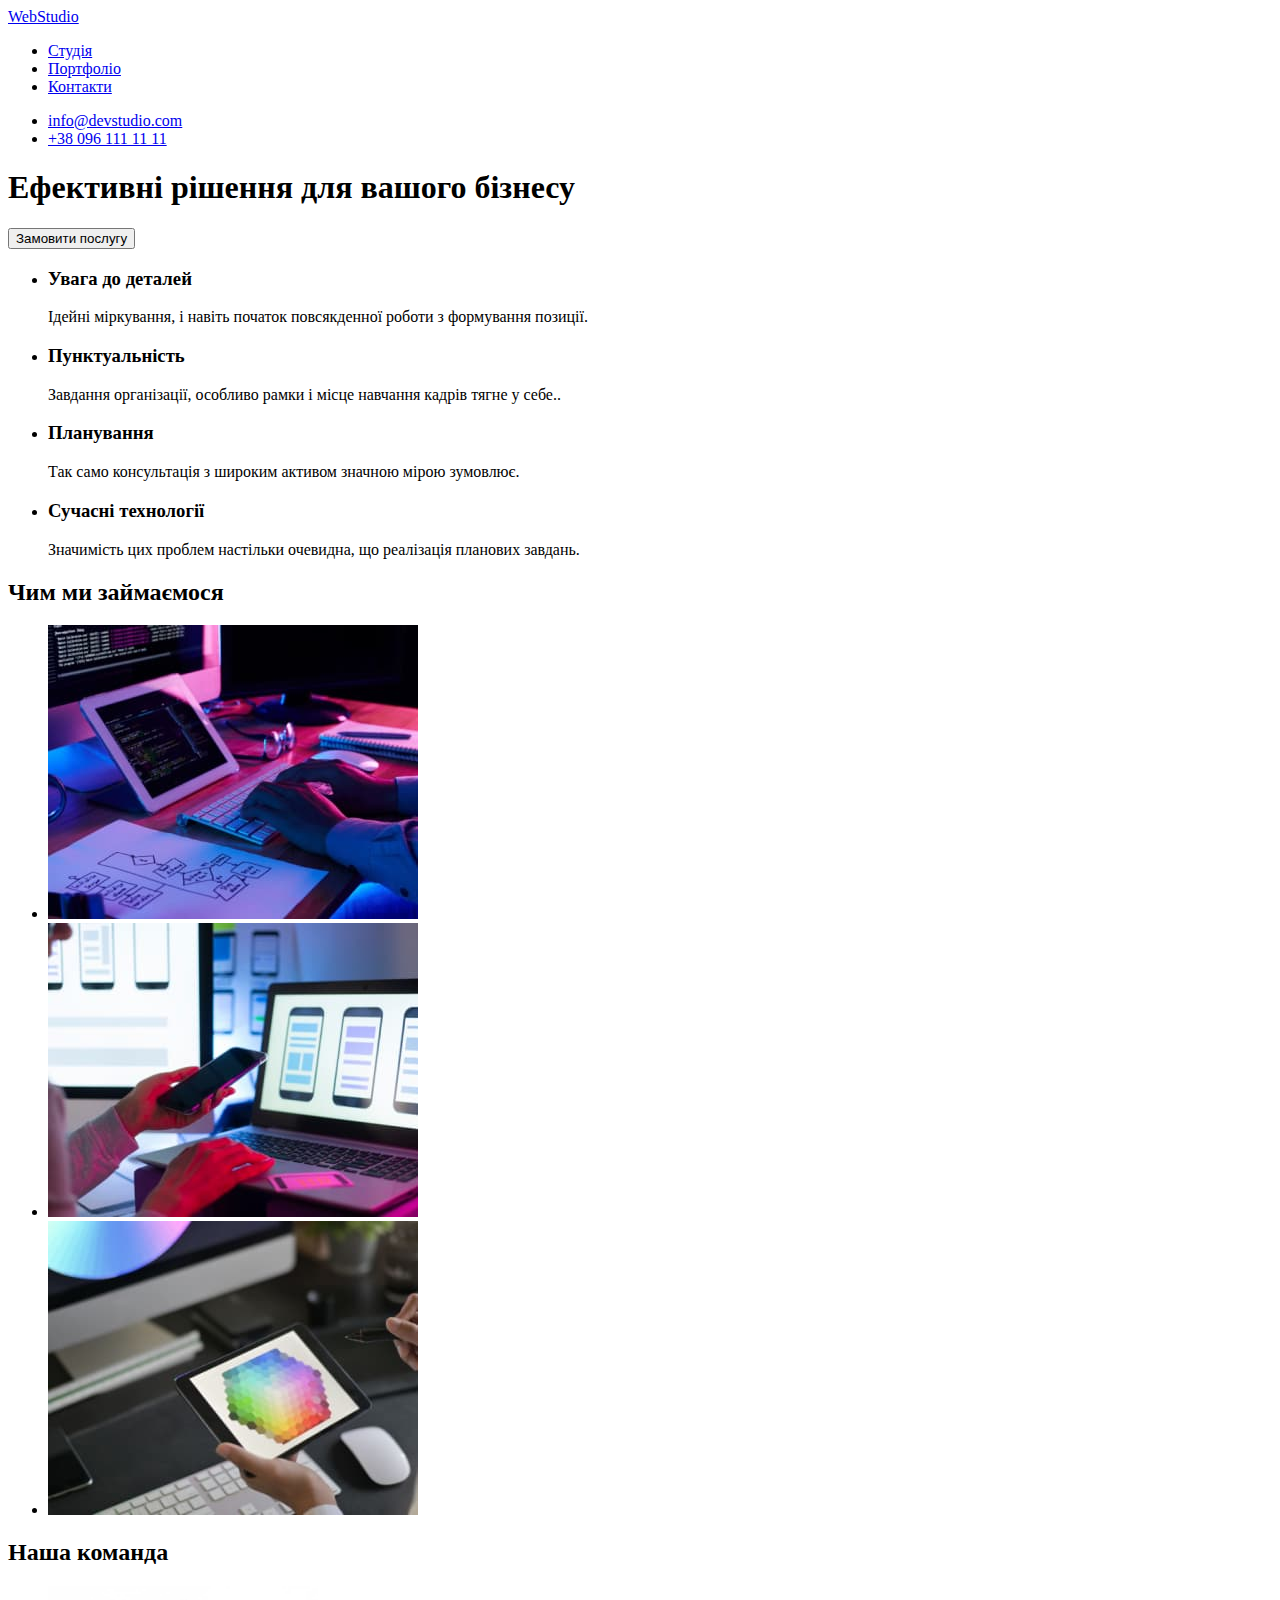
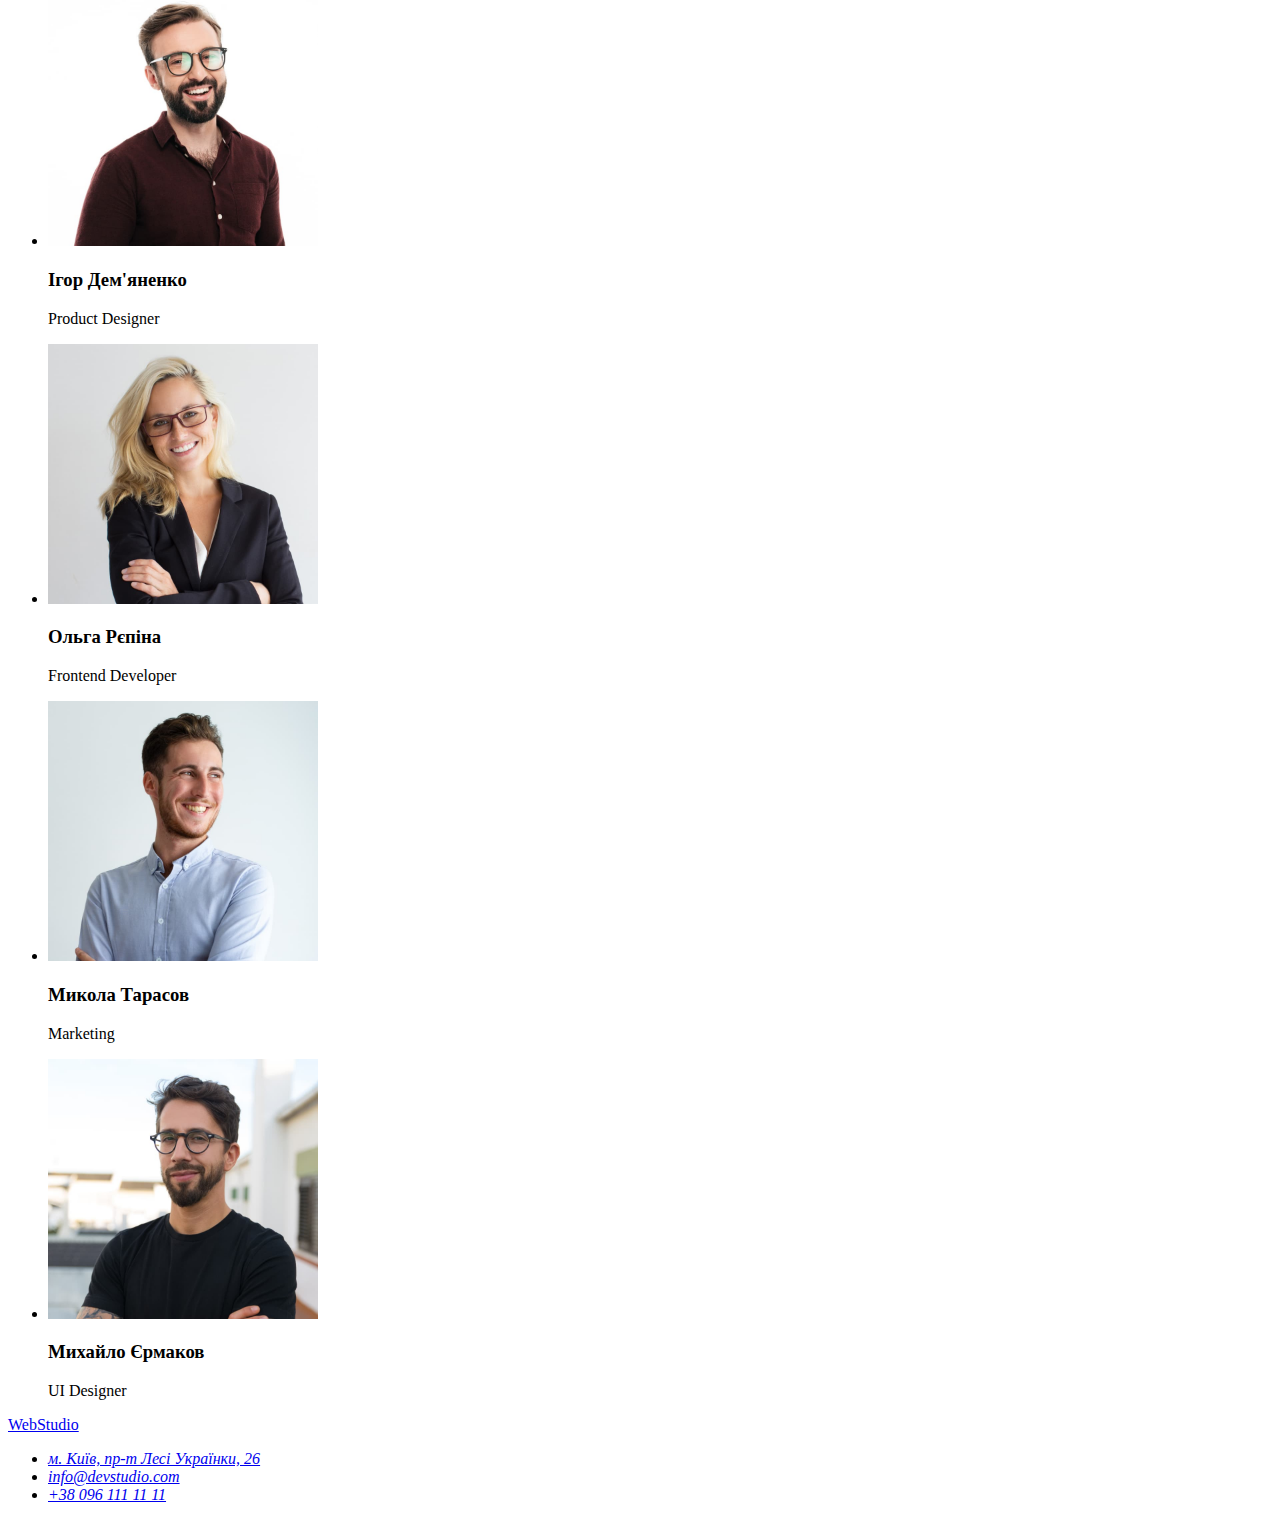
==== index.html @ c61d109c "Initial commit" ====
<!DOCTYPE html>
<html lang="uk">
  <head>
    <meta charset="UTF-8" />
    <meta http-equiv="X-UA-Compatible" content="IE=edge" />
    <meta name="viewport" content="width=device-width, initial-scale=1.0" />
    <title lang="en">WebStudio</title>
  </head>
  <body>
    <header>
      <nav>
        <a href="./index.html">WebStudio</a>
        <ul>
          <li><a href="./index.html">Студія</a></li>
          <li><a href="#">Портфоліо</a></li>
          <li><a href="#">Контакти</a></li>
        </ul>
      </nav>
      <ul>
        <li><a href="mailto:info@devstudio.com"> info@devstudio.com</a></li>
        <li><a href="tel:+380961111111">+38 096 111 11 11</a></li>
      </ul>
    </header>
    <main>
      <section>
        <h1>Ефективні рішення для вашого бізнесу</h1>
        <button type="button">Замовити послугу</button>
      </section>
      <section>
        <h2 hidden>Наші переваги</h2>
        <ul>
          <li>
            <h3>Увага до деталей</h3>
            <p>Ідейні міркування, і навіть початок повсякденної роботи з формування позиції.</p>
          </li>
          <li>
            <h3>Пунктуальність</h3>
            <p>Завдання організації, особливо рамки і місце навчання кадрів тягне у себе..</p>
          </li>
          <li>
            <h3>Планування</h3>
            <p>Так само консультація з широким активом значною мірою зумовлює.</p>
          </li>
          <li>
            <h3>Сучасні технології</h3>
            <p>Значимість цих проблем настільки очевидна, що реалізація планових завдань.</p>
          </li>
        </ul>
      </section>
      <section>
        <h2>Чим ми займаємося</h2>
        <ul>
          <li><img src="./images/img1.jpg" alt="чоловік друкує на клавіатурі" width="370" /></li>
          <li><img src="./images/img2.jpg" alt="ноутбук" width="370" /></li>
          <li><img src="./images/img3.jpg" alt="планшет" width="370" /></li>
        </ul>
      </section>
      <section>
        <h2>Наша команда</h2>
        <ul>
          <li>
            <img src="./images/man-1.jpg" alt="чоловік з бородою" width="270" />
            <h3>Ігор Дем'яненко</h3>
            <p>Product Designer</p>
          </li>
          <li>
            <img src="./images/woman.jpg" alt="жінка з світлим волоссям" width="270" />
            <h3>Ольга Рєпіна</h3>
            <p>Frontend Developer</p>
          </li>
          <li>
            <img src="./images/man-2.jpg" alt="посміхаючий чоловік" width="270" />
            <h3>Микола Тарасов</h3>
            <p>Marketing</p>
          </li>
          <li>
            <img src="./images/man-3.jpg" alt="чоловік в окулярах" width="270" />
            <h3>Михайло Єрмаков</h3>
            <p>UI Designer</p>
          </li>
        </ul>
      </section>
    </main>
    <footer>
      <a href="./index.html">WebStudio</a>
      <address>
        <ul>
          <li>
            <a
              href="https://www.google.com/maps/place/%D0%B1%D1%83%D0%BB%D1%8C%D0%B2%D0%B0%D1%80+%D0%9B%D0%B5%D1%81%D1%96+%D0%A3%D0%BA%D1%80%D0%B0%D1%97%D0%BD%D0%BA%D0%B8,+26,+%D0%9A%D0%B8%D1%97%D0%B2,+%D0%A3%D0%BA%D1%80%D0%B0%D1%97%D0%BD%D0%B0,+02000/@50.4265807,30.5361971,17z/data=!3m1!4b1!4m5!3m4!1s0x40d4cf0e033ecbe9:0x57a4dffefec77da0!8m2!3d50.4265807!4d30.5383858"
              target="_blank"
              rel="noopener noreferrer nofollow"
              >м. Київ, пр-т Лесі Українки, 26</a
            >
          </li>

          <li><a href="mailto:info@devstudio.com" lang="en">info@devstudio.com</a></li>
          <li><a href="tel:+380961111111">+38 096 111 11 11</a></li>
        </ul>
      </address>
    </footer>
  </body>
</html>
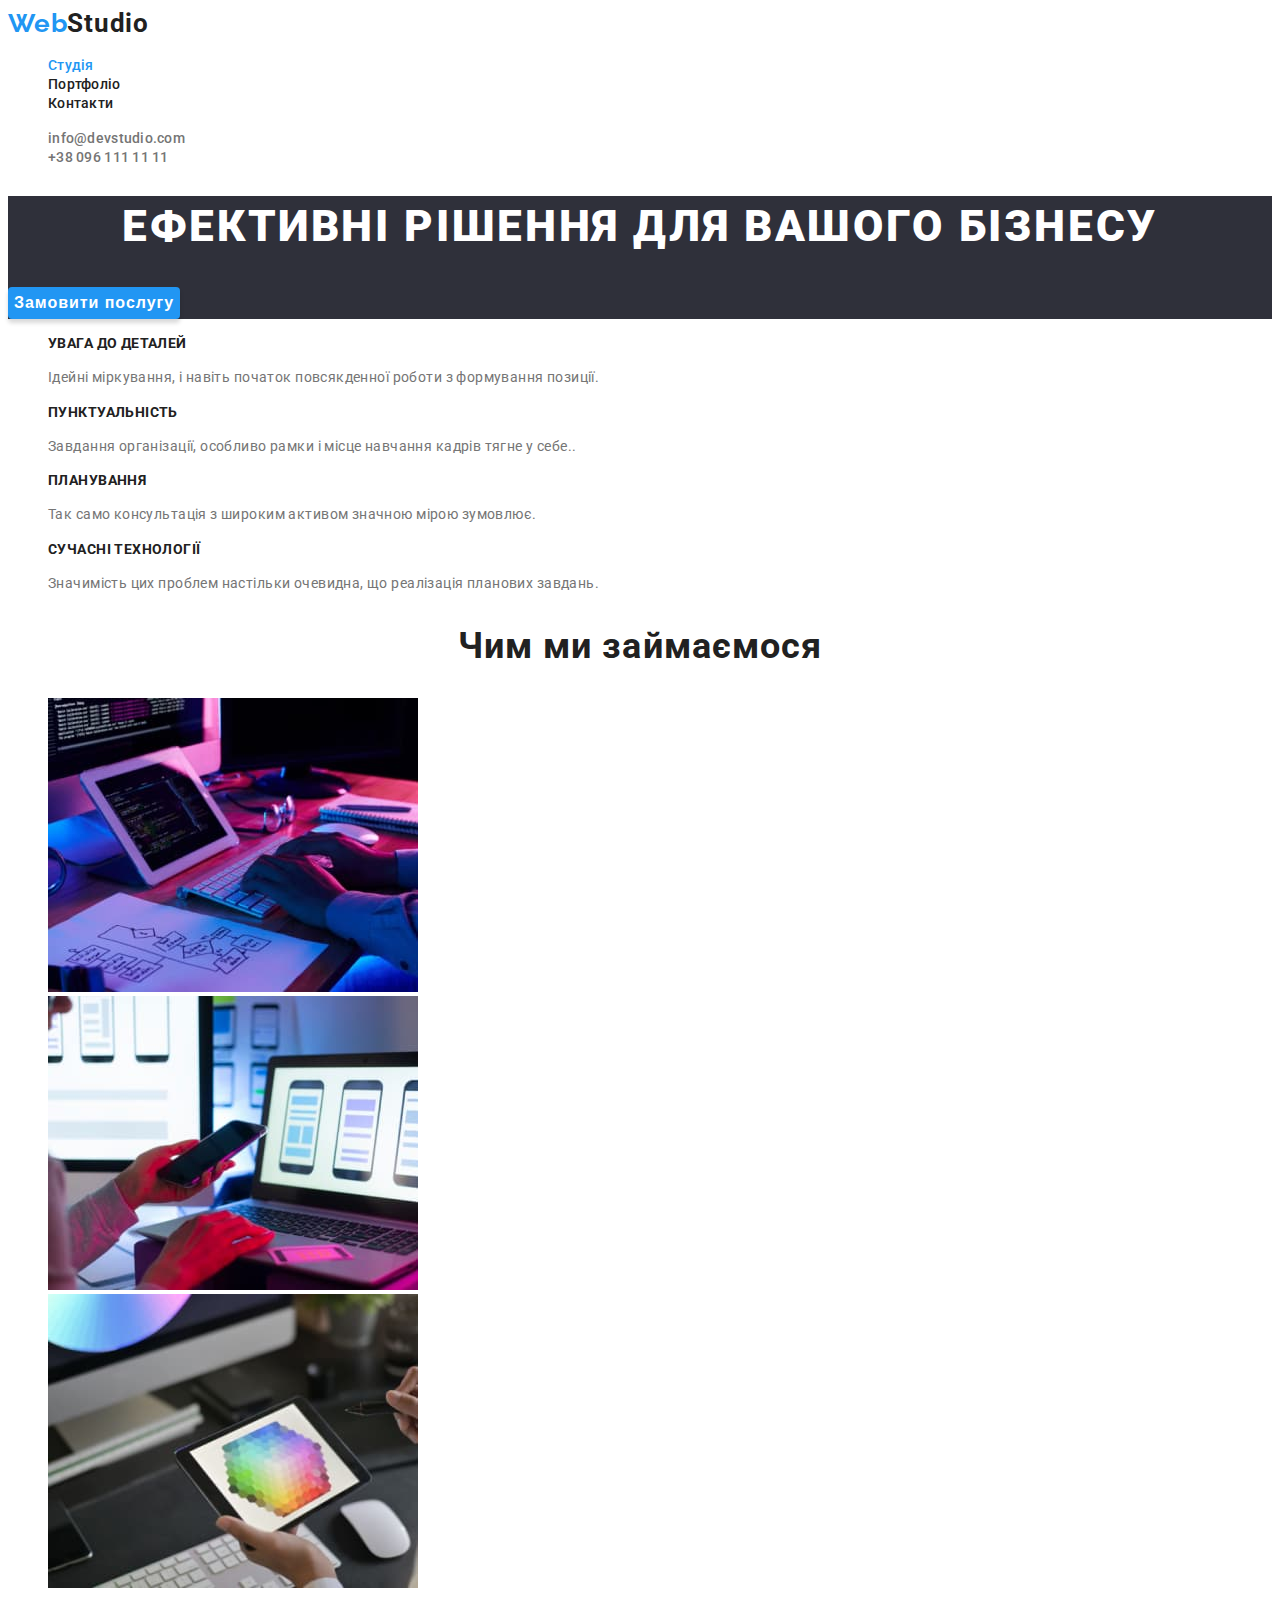
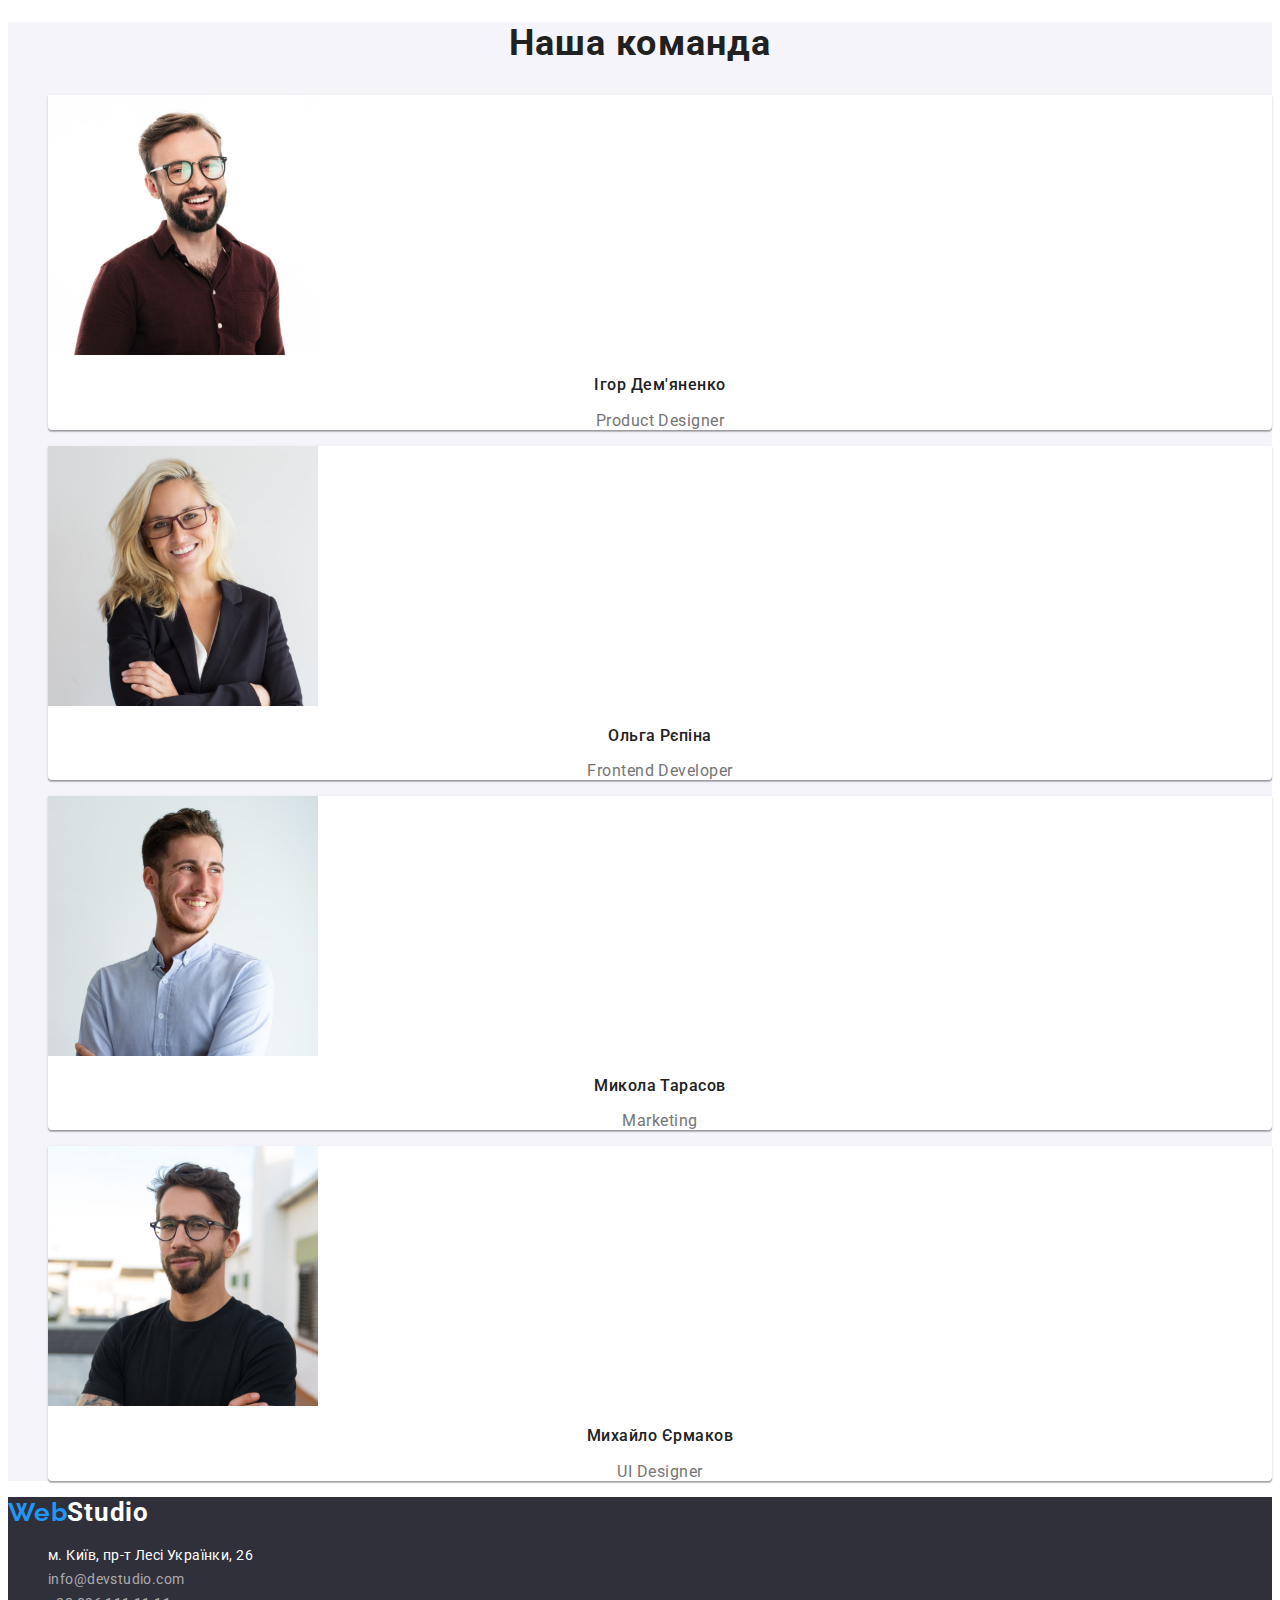
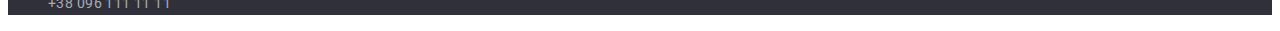
==== commit 2705a474: "add css and html files" ====
--- a/index.html
+++ b/index.html
@@ -5,97 +5,136 @@
     <meta http-equiv="X-UA-Compatible" content="IE=edge" />
     <meta name="viewport" content="width=device-width, initial-scale=1.0" />
     <title lang="en">WebStudio</title>
+    <link rel="preconnect" href="https://fonts.gstatic.com" crossorigin />
+    <link
+      href="https://fonts.googleapis.com/css2?family=Oleo+Script&family=Raleway:wght@700&family=Roboto:wght@400;500;700;900&display=swap"
+      rel="stylesheet"
+    />
+    <link
+      rel="stylesheet"
+      href="cdnjs.cloudflare.com/ajax/libs/modern-normalize/1.1.0/modern-normalize.min.css"
+      integrity="sha512-wpPYUAdjBVSE4KJnH1VR1HeZfpl1ub8YT/NKx4PuQ5NmX2tKuGu6U/JRp5y+Y8XG2tV+wKQpNHVUX03MfMFn9Q=="
+      crossorigin="anonymous"
+      referrerpolicy="no-referrer"
+    />
+    <link rel="stylesheet" href="./css/style.css" />
   </head>
   <body>
     <header>
       <nav>
-        <a href="./index.html">WebStudio</a>
-        <ul>
-          <li><a href="./index.html">Студія</a></li>
-          <li><a href="#">Портфоліо</a></li>
-          <li><a href="#">Контакти</a></li>
+        <a href="./index.html" class="nav-logo"><span class="nav-span">Web</span>Studio</a>
+        <ul class="list">
+          <li class="nav-list-item">
+            <a href="./index.html" class="nav-list-link nav active">Студія</a>
+          </li>
+          <li class="nav-list-item">
+            <a href="./portfolio.html" class="nav-list-link nav">Портфоліо</a>
+          </li>
+          <li class="nav-list-item"><a href="#" class="nav-list-link nav">Контакти</a></li>
         </ul>
       </nav>
-      <ul>
-        <li><a href="mailto:info@devstudio.com"> info@devstudio.com</a></li>
-        <li><a href="tel:+380961111111">+38 096 111 11 11</a></li>
+      <ul class="list">
+        <li class="nav-list-item">
+          <a href="mailto:info@devstudio.com" class="mail nav"> info@devstudio.com</a>
+        </li>
+        <li class="nav-list-item">
+          <a href="tel:+380961111111" class="tel nav">+38 096 111 11 11</a>
+        </li>
       </ul>
     </header>
     <main>
-      <section>
-        <h1>Ефективні рішення для вашого бізнесу</h1>
-        <button type="button">Замовити послугу</button>
+      <section class="solutions">
+        <h1 class="solutions-header">Ефективні рішення для вашого бізнесу</h1>
+        <button type="button" class="solutions-button">Замовити послугу</button>
       </section>
-      <section>
-        <h2 hidden>Наші переваги</h2>
-        <ul>
-          <li>
-            <h3>Увага до деталей</h3>
-            <p>Ідейні міркування, і навіть початок повсякденної роботи з формування позиції.</p>
+
+      <section class="advantages">
+        <h2 class="visually-hidden">Наші переваги</h2>
+        <ul class="list">
+          <li class="advantages-list-item">
+            <h3 class="advantages-header">Увага до деталей</h3>
+            <p class="advantages-subtitle">
+              Ідейні міркування, і навіть початок повсякденної роботи з формування позиції.
+            </p>
           </li>
-          <li>
-            <h3>Пунктуальність</h3>
-            <p>Завдання організації, особливо рамки і місце навчання кадрів тягне у себе..</p>
+          <li class="advantages-list-item">
+            <h3 class="advantages-header">Пунктуальність</h3>
+            <p class="advantages-subtitle">
+              Завдання організації, особливо рамки і місце навчання кадрів тягне у себе..
+            </p>
           </li>
-          <li>
-            <h3>Планування</h3>
-            <p>Так само консультація з широким активом значною мірою зумовлює.</p>
+          <li class="advantages-list-item">
+            <h3 class="advantages-header">Планування</h3>
+            <p class="advantages-subtitle">
+              Так само консультація з широким активом значною мірою зумовлює.
+            </p>
           </li>
-          <li>
-            <h3>Сучасні технології</h3>
-            <p>Значимість цих проблем настільки очевидна, що реалізація планових завдань.</p>
+          <li class="advantages-list-item">
+            <h3 class="advantages-header">Сучасні технології</h3>
+            <p class="advantages-subtitle">
+              Значимість цих проблем настільки очевидна, що реалізація планових завдань.
+            </p>
           </li>
         </ul>
       </section>
-      <section>
-        <h2>Чим ми займаємося</h2>
-        <ul>
-          <li><img src="./images/img1.jpg" alt="чоловік друкує на клавіатурі" width="370" /></li>
-          <li><img src="./images/img2.jpg" alt="ноутбук" width="370" /></li>
-          <li><img src="./images/img3.jpg" alt="планшет" width="370" /></li>
+      <section class="work">
+        <h2 class="work-header">Чим ми займаємося</h2>
+        <ul class="list">
+          <li class="work-list-item">
+            <img src="./images/img1.jpg" alt="чоловік друкує на клавіатурі" width="370" />
+          </li>
+          <li class="work-list-item"><img src="./images/img2.jpg" alt="ноутбук" width="370" /></li>
+          <li class="work-list-item"><img src="./images/img3.jpg" alt="планшет" width="370" /></li>
         </ul>
       </section>
-      <section>
-        <h2>Наша команда</h2>
-        <ul>
-          <li>
+      <section class="team">
+        <h2 class="team-header">Наша команда</h2>
+        <ul class="list">
+          <li class="team-list-item">
             <img src="./images/man-1.jpg" alt="чоловік з бородою" width="270" />
-            <h3>Ігор Дем'яненко</h3>
-            <p>Product Designer</p>
+            <h3 class="team-list-header">Ігор Дем'яненко</h3>
+            <p class="team-list-subtitle">Product Designer</p>
           </li>
-          <li>
+          <li class="team-list-item">
             <img src="./images/woman.jpg" alt="жінка з світлим волоссям" width="270" />
-            <h3>Ольга Рєпіна</h3>
-            <p>Frontend Developer</p>
+            <h3 class="team-list-header">Ольга Рєпіна</h3>
+            <p class="team-list-subtitle">Frontend Developer</p>
           </li>
-          <li>
+          <li class="team-list-item">
             <img src="./images/man-2.jpg" alt="посміхаючий чоловік" width="270" />
-            <h3>Микола Тарасов</h3>
-            <p>Marketing</p>
+            <h3 class="team-list-header">Микола Тарасов</h3>
+            <p class="team-list-subtitle">Marketing</p>
           </li>
-          <li>
+          <li class="team-list-item">
             <img src="./images/man-3.jpg" alt="чоловік в окулярах" width="270" />
-            <h3>Михайло Єрмаков</h3>
-            <p>UI Designer</p>
+            <h3 class="team-list-header">Михайло Єрмаков</h3>
+            <p class="team-list-subtitle">UI Designer</p>
           </li>
         </ul>
       </section>
     </main>
-    <footer>
-      <a href="./index.html">WebStudio</a>
-      <address>
-        <ul>
-          <li>
+    <footer class="footer">
+      <a href="./index.html" class="footer-logo"><span class="footer-span">Web</span>Studio</a>
+      <address class="address">
+        <ul class="list">
+          <li class="footer-list-item">
             <a
               href="https://www.google.com/maps/place/%D0%B1%D1%83%D0%BB%D1%8C%D0%B2%D0%B0%D1%80+%D0%9B%D0%B5%D1%81%D1%96+%D0%A3%D0%BA%D1%80%D0%B0%D1%97%D0%BD%D0%BA%D0%B8,+26,+%D0%9A%D0%B8%D1%97%D0%B2,+%D0%A3%D0%BA%D1%80%D0%B0%D1%97%D0%BD%D0%B0,+02000/@50.4265807,30.5361971,17z/data=!3m1!4b1!4m5!3m4!1s0x40d4cf0e033ecbe9:0x57a4dffefec77da0!8m2!3d50.4265807!4d30.5383858"
+              class="footer-list-address f-nav"
               target="_blank"
               rel="noopener noreferrer nofollow"
               >м. Київ, пр-т Лесі Українки, 26</a
             >
           </li>
 
-          <li><a href="mailto:info@devstudio.com" lang="en">info@devstudio.com</a></li>
-          <li><a href="tel:+380961111111">+38 096 111 11 11</a></li>
+          <li class="footer-list-item">
+            <a href="mailto:info@devstudio.com" class="footer-list-link f-nav" lang="en"
+              >info@devstudio.com</a
+            >
+          </li>
+          <li class="footer-list-item">
+            <a href="tel:+380961111111" class="footer-list-link f-nav">+38 096 111 11 11</a>
+          </li>
         </ul>
       </address>
     </footer>
--- a/css/style.css
+++ b/css/style.css
@@ -0,0 +1,228 @@
+:root {
+  --text-size: 14px;
+  --text-secondary-size: 16px;
+  --text-title-photo-size: 18px;
+  --main-dark: #212121;
+  --main-light: #757575;
+  --main-white: #ffffff;
+  --main-hover: #2196f3;
+
+  --main-background-color: #e5e5e5;
+  --card-border-color: #eeeeee;
+
+  --main-font: 'Roboto', sans-serif;
+  --secondary-font: 'Raleway', sans-serif;
+}
+body {
+  font-family: var(--main-font);
+  color: var(--main-dark);
+  letter-spacing: 0.03em;
+  font-weight: 400;
+}
+.list {
+  list-style: none;
+}
+a {
+  text-decoration: none;
+}
+/* header */
+.nav-logo {
+  font-weight: 700;
+  font-size: 26px;
+  line-height: 1.2;
+  letter-spacing: 0.03em;
+
+  color: var(--main-dark);
+}
+.nav-span {
+  font-family: var(--secondary-font);
+
+  color: var(--main-hover);
+}
+.nav {
+  font-weight: 500;
+  font-size: 14px;
+  line-height: 1.2;
+  letter-spacing: 0.02em;
+}
+.nav-list-item {
+}
+.nav-list-link {
+  color: var(--main-dark);
+}
+.mail {
+  color: var(--main-light);
+}
+.tel {
+  color: var(--main-light);
+}
+.active {
+  color: var(--main-hover);
+}
+.nav:focus,
+.nav:hover {
+  color: var(--main-hover);
+}
+/* main */
+/* solutions */
+.solutions {
+  background-color: #2f303a;
+}
+.solutions-header {
+  font-weight: 900;
+  font-size: 44px;
+  line-height: 1.4;
+  text-align: center;
+  letter-spacing: 0.06em;
+  text-transform: uppercase;
+
+  color: #ffffff;
+}
+.solutions-button {
+  cursor: pointer;
+  font-weight: 700;
+  font-size: 16px;
+  line-height: 1.9;
+  letter-spacing: 0.06em;
+
+  box-shadow: 0px 4px 4px rgba(0, 0, 0, 0.15);
+  border-radius: 4px;
+  border: none;
+
+  color: #ffffff;
+  background-color: var(--main-hover);
+}
+.solutions-button:hover,
+.solutions-button:focus {
+  background-color: #188ce8;
+}
+/* advantages */
+.visually-hidden {
+  position: absolute;
+  white-space: nowrap;
+  width: 1px;
+  height: 1px;
+  overflow: hidden;
+  border: 0;
+  padding: 0;
+  clip: rect(0 0 0 0);
+  clip-path: inset(50%);
+  margin: -1px;
+}
+.advantages {
+}
+.list {
+}
+.advantages-list-item {
+}
+.advantages-header {
+  font-weight: 700;
+  font-size: 14px;
+  line-height: 1.2;
+  letter-spacing: 0.03em;
+  text-transform: uppercase;
+}
+.advantages-subtitle {
+  font-weight: 400;
+  font-size: 14px;
+  line-height: 1.7;
+
+  letter-spacing: 0.03em;
+
+  color: var(--main-light);
+}
+/* work */
+.work-header {
+  font-weight: 700;
+  font-size: 36px;
+  line-height: 1.2;
+  text-align: center;
+  letter-spacing: 0.03em;
+
+  color: #212121;
+}
+.list {
+}
+.work-list-item {
+}
+/* team */
+.team {
+  background-color: #f5f4fa;
+}
+.team-header {
+  font-weight: 700;
+  font-size: 36px;
+  line-height: 1.2;
+  text-align: center;
+  letter-spacing: 0.03em;
+}
+.list {
+}
+.team-list-item {
+  box-shadow: 0px 1px 3px rgba(0, 0, 0, 0.12), 0px 1px 1px rgba(0, 0, 0, 0.14),
+    0px 2px 1px rgba(0, 0, 0, 0.2);
+  border-radius: 0px 0px 4px 4px;
+
+  background-color: var(--main-white);
+}
+.team-list-header {
+  font-weight: 500;
+  font-size: 16px;
+  line-height: 1.2;
+
+  text-align: center;
+  letter-spacing: 0.03em;
+}
+.team-list-subtitle {
+  font-weight: 400;
+  font-size: 16px;
+  line-height: 1.2;
+
+  text-align: center;
+  letter-spacing: 0.03em;
+
+  color: #757575;
+}
+/* footer */
+.footer {
+  background-color: #2f303a;
+}
+.footer-logo {
+  font-weight: 700;
+  font-size: 26px;
+  line-height: 1.2;
+  letter-spacing: 0.03em;
+
+  color: var(--main-white);
+}
+.footer-span {
+  font-family: var(--secondary-font);
+
+  color: var(--main-hover);
+}
+.address {
+}
+.list {
+}
+.f-nav {
+  font-weight: 400;
+  font-size: 14px;
+  line-height: 1.7;
+
+  letter-spacing: 0.03em;
+}
+.f-nav:hover,
+.f-nav:focus {
+  color: var(--main-hover);
+}
+.footer-list-item {
+}
+.footer-list-address {
+  font-style: normal;
+
+  color: var(--main-white);
+}
+.footer-list-link {
+  font-style: normal;
+  color: rgba(255, 255, 255, 0.6);
+}
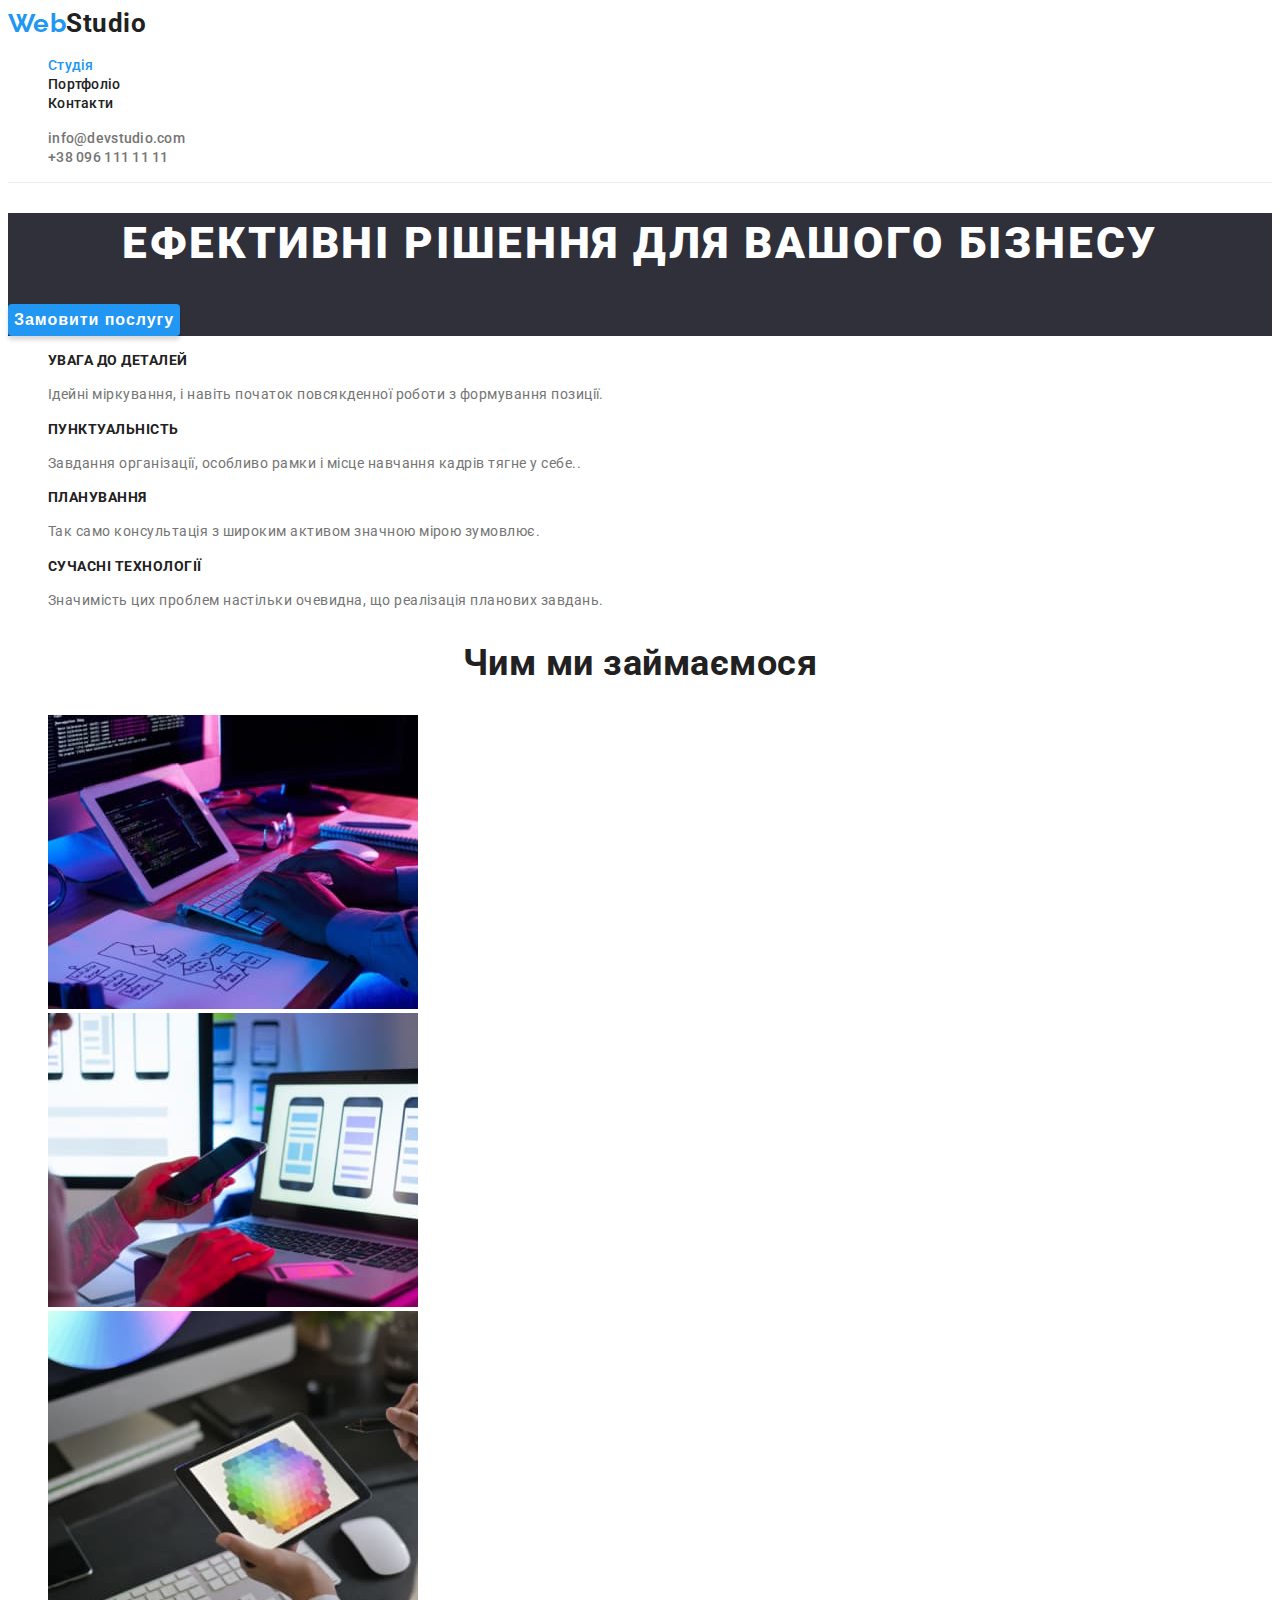
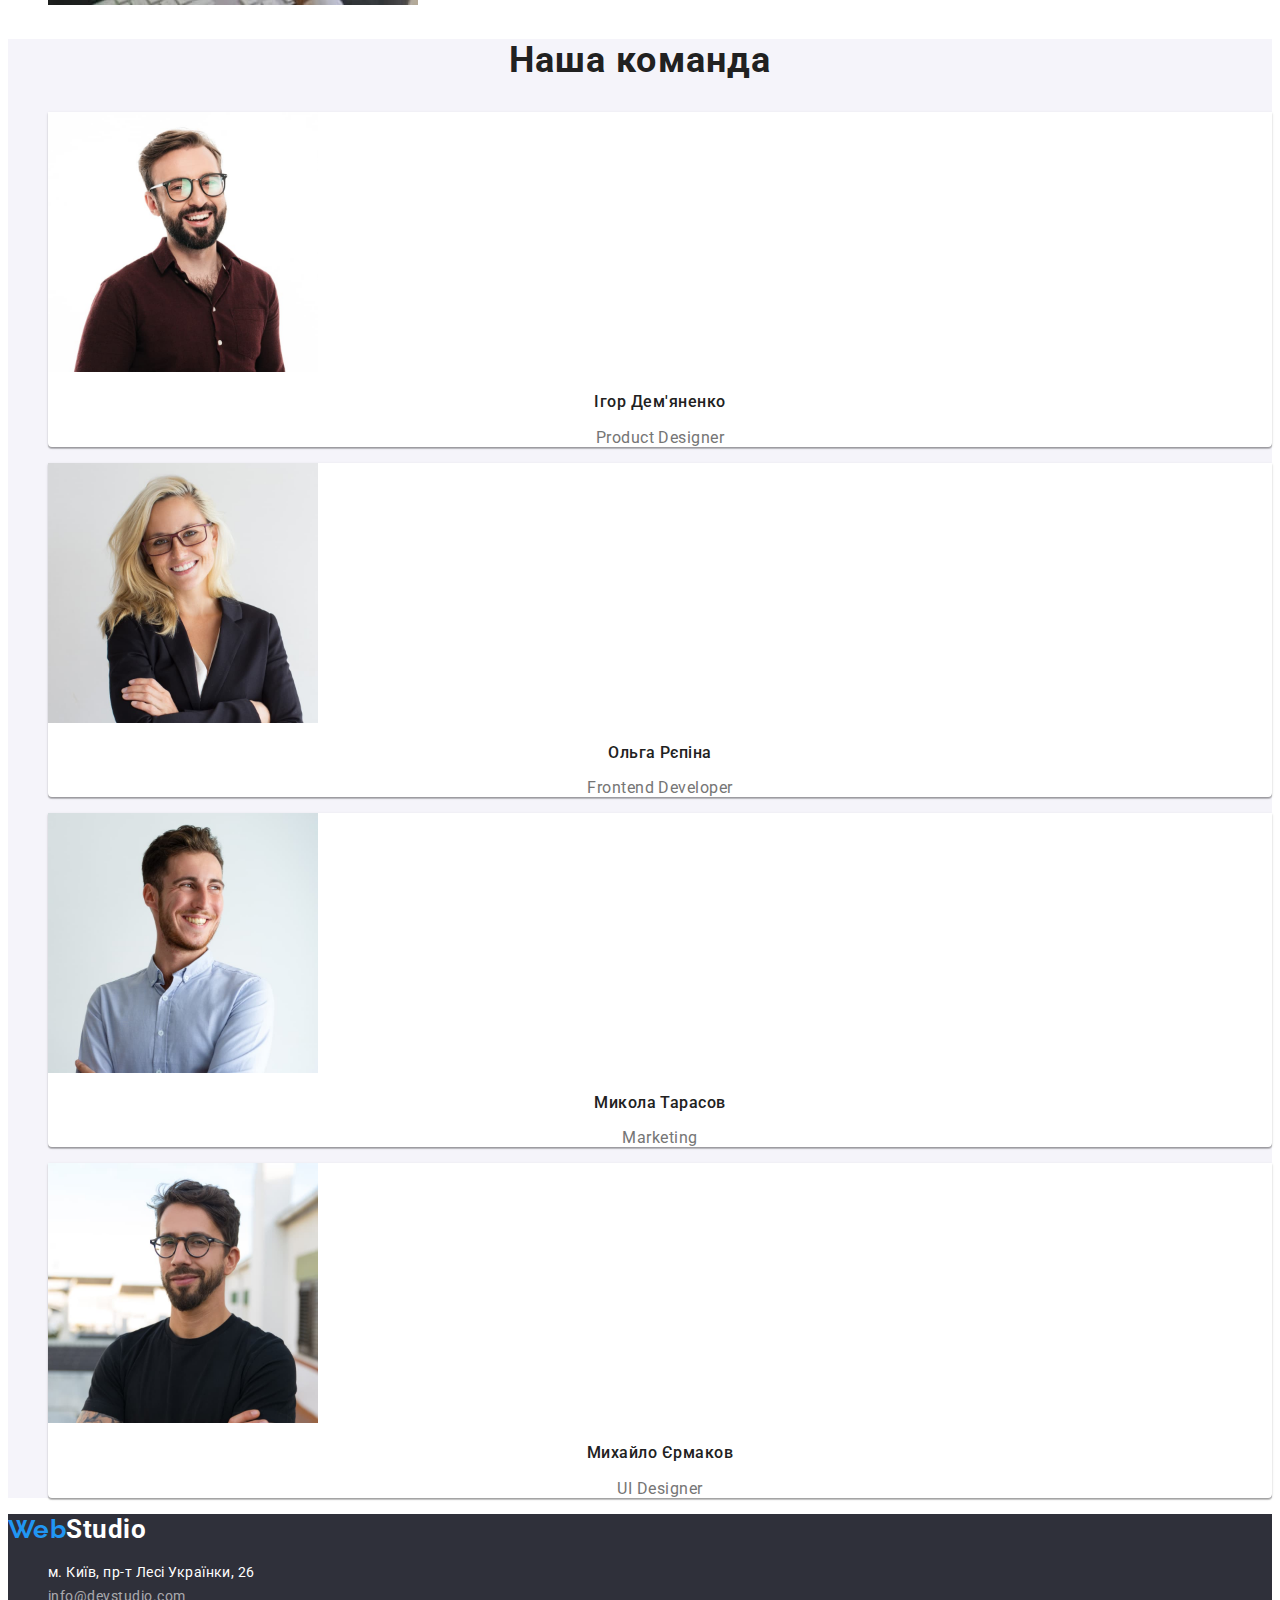
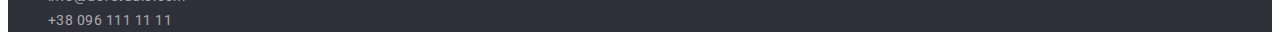
==== commit 2e895bba: "add file porfolio css" ====
--- a/index.html
+++ b/index.html
@@ -20,7 +20,7 @@
     <link rel="stylesheet" href="./css/style.css" />
   </head>
   <body>
-    <header>
+    <header class="header">
       <nav>
         <a href="./index.html" class="nav-logo"><span class="nav-span">Web</span>Studio</a>
         <ul class="list">
--- a/css/style.css
+++ b/css/style.css
@@ -1,7 +1,5 @@
 :root {
-  --text-size: 14px;
-  --text-secondary-size: 16px;
-  --text-title-photo-size: 18px;
+  /* color */
   --main-dark: #212121;
   --main-light: #757575;
   --main-white: #ffffff;
@@ -26,11 +24,13 @@
   text-decoration: none;
 }
 /* header */
+.header {
+  border-bottom: 1px solid #ececec;
+}
 .nav-logo {
   font-weight: 700;
   font-size: 26px;
   line-height: 1.2;
-  letter-spacing: 0.03em;
 
   color: var(--main-dark);
 }
@@ -119,15 +119,12 @@
   font-weight: 700;
   font-size: 14px;
   line-height: 1.2;
-  letter-spacing: 0.03em;
   text-transform: uppercase;
 }
 .advantages-subtitle {
   font-weight: 400;
   font-size: 14px;
   line-height: 1.7;
-
-  letter-spacing: 0.03em;
 
   color: var(--main-light);
 }
@@ -137,7 +134,6 @@
   font-size: 36px;
   line-height: 1.2;
   text-align: center;
-  letter-spacing: 0.03em;
 
   color: #212121;
 }
@@ -159,8 +155,7 @@
 .list {
 }
 .team-list-item {
-  box-shadow: 0px 1px 3px rgba(0, 0, 0, 0.12), 0px 1px 1px rgba(0, 0, 0, 0.14),
-    0px 2px 1px rgba(0, 0, 0, 0.2);
+  box-shadow: 0px 1px 3px rgba(0, 0, 0, 0.12), 0px 1px 1px rgba(0, 0, 0, 0.14), 0px 2px 1px rgba(0, 0, 0, 0.2);
   border-radius: 0px 0px 4px 4px;
 
   background-color: var(--main-white);
@@ -171,7 +166,6 @@
   line-height: 1.2;
 
   text-align: center;
-  letter-spacing: 0.03em;
 }
 .team-list-subtitle {
   font-weight: 400;
@@ -179,7 +173,6 @@
   line-height: 1.2;
 
   text-align: center;
-  letter-spacing: 0.03em;
 
   color: #757575;
 }
@@ -191,7 +184,6 @@
   font-weight: 700;
   font-size: 26px;
   line-height: 1.2;
-  letter-spacing: 0.03em;
 
   color: var(--main-white);
 }
@@ -208,8 +200,6 @@
   font-weight: 400;
   font-size: 14px;
   line-height: 1.7;
-
-  letter-spacing: 0.03em;
 }
 .f-nav:hover,
 .f-nav:focus {
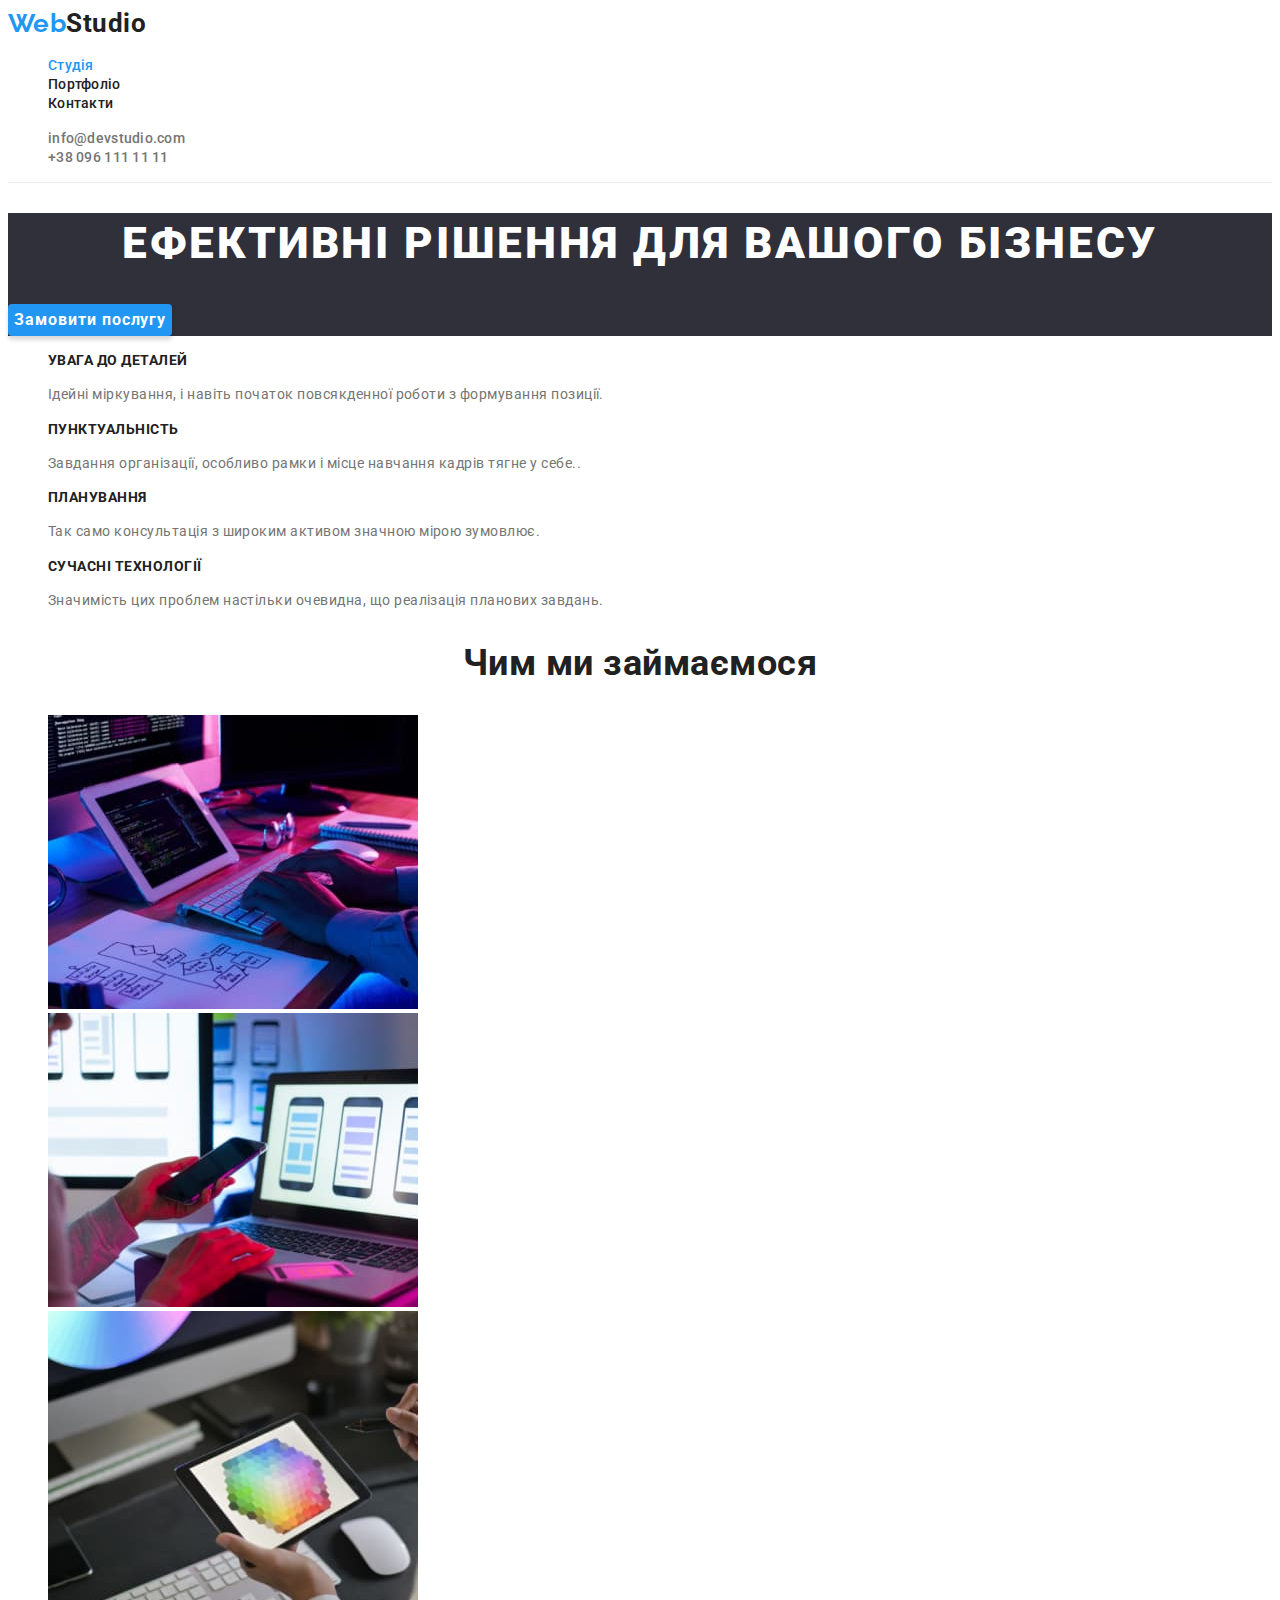
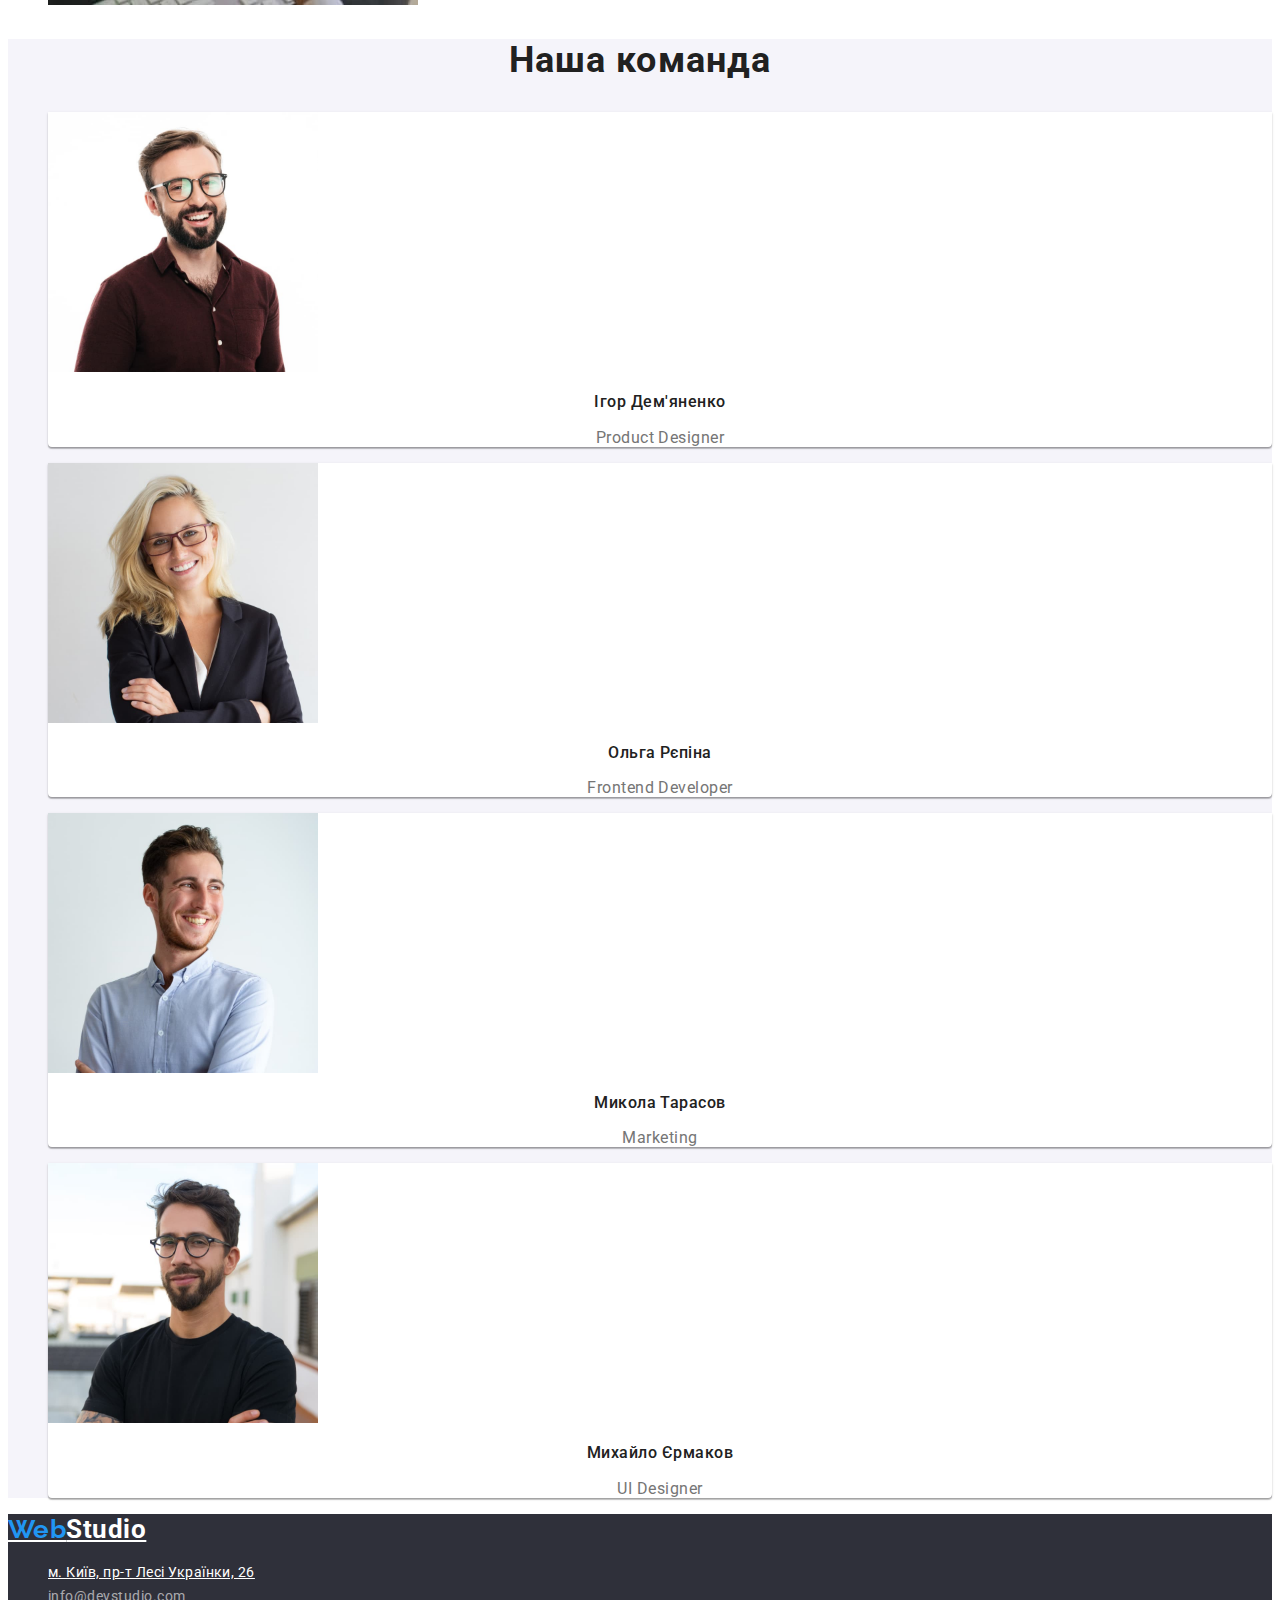
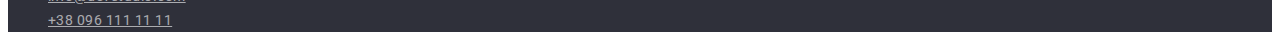
==== commit 590a2026: "add" ====
--- a/index.html
+++ b/index.html
@@ -22,23 +22,23 @@
   <body>
     <header class="header">
       <nav>
-        <a href="./index.html" class="nav-logo"><span class="nav-span">Web</span>Studio</a>
+        <a href="./index.html" class="nav-logo link"><span class="nav-span">Web</span>Studio</a>
         <ul class="list">
           <li class="nav-list-item">
-            <a href="./index.html" class="nav-list-link nav active">Студія</a>
+            <a href="./index.html" class="nav-list-link nav active link">Студія</a>
           </li>
           <li class="nav-list-item">
-            <a href="./portfolio.html" class="nav-list-link nav">Портфоліо</a>
+            <a href="./portfolio.html" class="nav-list-link nav link">Портфоліо</a>
           </li>
-          <li class="nav-list-item"><a href="#" class="nav-list-link nav">Контакти</a></li>
+          <li class="nav-list-item"><a href="#" class="nav-list-link nav link">Контакти</a></li>
         </ul>
       </nav>
       <ul class="list">
         <li class="nav-list-item">
-          <a href="mailto:info@devstudio.com" class="mail nav"> info@devstudio.com</a>
+          <a href="mailto:info@devstudio.com" class="mail nav link"> info@devstudio.com</a>
         </li>
         <li class="nav-list-item">
-          <a href="tel:+380961111111" class="tel nav">+38 096 111 11 11</a>
+          <a href="tel:+380961111111" class="tel nav link">+38 096 111 11 11</a>
         </li>
       </ul>
     </header>
@@ -65,9 +65,7 @@
           </li>
           <li class="advantages-list-item">
             <h3 class="advantages-header">Планування</h3>
-            <p class="advantages-subtitle">
-              Так само консультація з широким активом значною мірою зумовлює.
-            </p>
+            <p class="advantages-subtitle">Так само консультація з широким активом значною мірою зумовлює.</p>
           </li>
           <li class="advantages-list-item">
             <h3 class="advantages-header">Сучасні технології</h3>
@@ -128,9 +126,7 @@
           </li>
 
           <li class="footer-list-item">
-            <a href="mailto:info@devstudio.com" class="footer-list-link f-nav" lang="en"
-              >info@devstudio.com</a
-            >
+            <a href="mailto:info@devstudio.com" class="footer-list-link f-nav" lang="en">info@devstudio.com</a>
           </li>
           <li class="footer-list-item">
             <a href="tel:+380961111111" class="footer-list-link f-nav">+38 096 111 11 11</a>
--- a/css/style.css
+++ b/css/style.css
@@ -15,12 +15,11 @@
   font-family: var(--main-font);
   color: var(--main-dark);
   letter-spacing: 0.03em;
-  font-weight: 400;
 }
 .list {
   list-style: none;
 }
-a {
+.link {
   text-decoration: none;
 }
 /* header */
@@ -56,11 +55,9 @@
 .tel {
   color: var(--main-light);
 }
+.nav:focus,
+.nav:hover,
 .active {
-  color: var(--main-hover);
-}
-.nav:focus,
-.nav:hover {
   color: var(--main-hover);
 }
 /* main */
@@ -79,6 +76,7 @@
   color: #ffffff;
 }
 .solutions-button {
+  font-family: var(--main-font);
   cursor: pointer;
   font-weight: 700;
   font-size: 16px;
@@ -122,7 +120,6 @@
   text-transform: uppercase;
 }
 .advantages-subtitle {
-  font-weight: 400;
   font-size: 14px;
   line-height: 1.7;
 
@@ -168,7 +165,6 @@
   text-align: center;
 }
 .team-list-subtitle {
-  font-weight: 400;
   font-size: 16px;
   line-height: 1.2;
 
@@ -197,7 +193,6 @@
 .list {
 }
 .f-nav {
-  font-weight: 400;
   font-size: 14px;
   line-height: 1.7;
 }
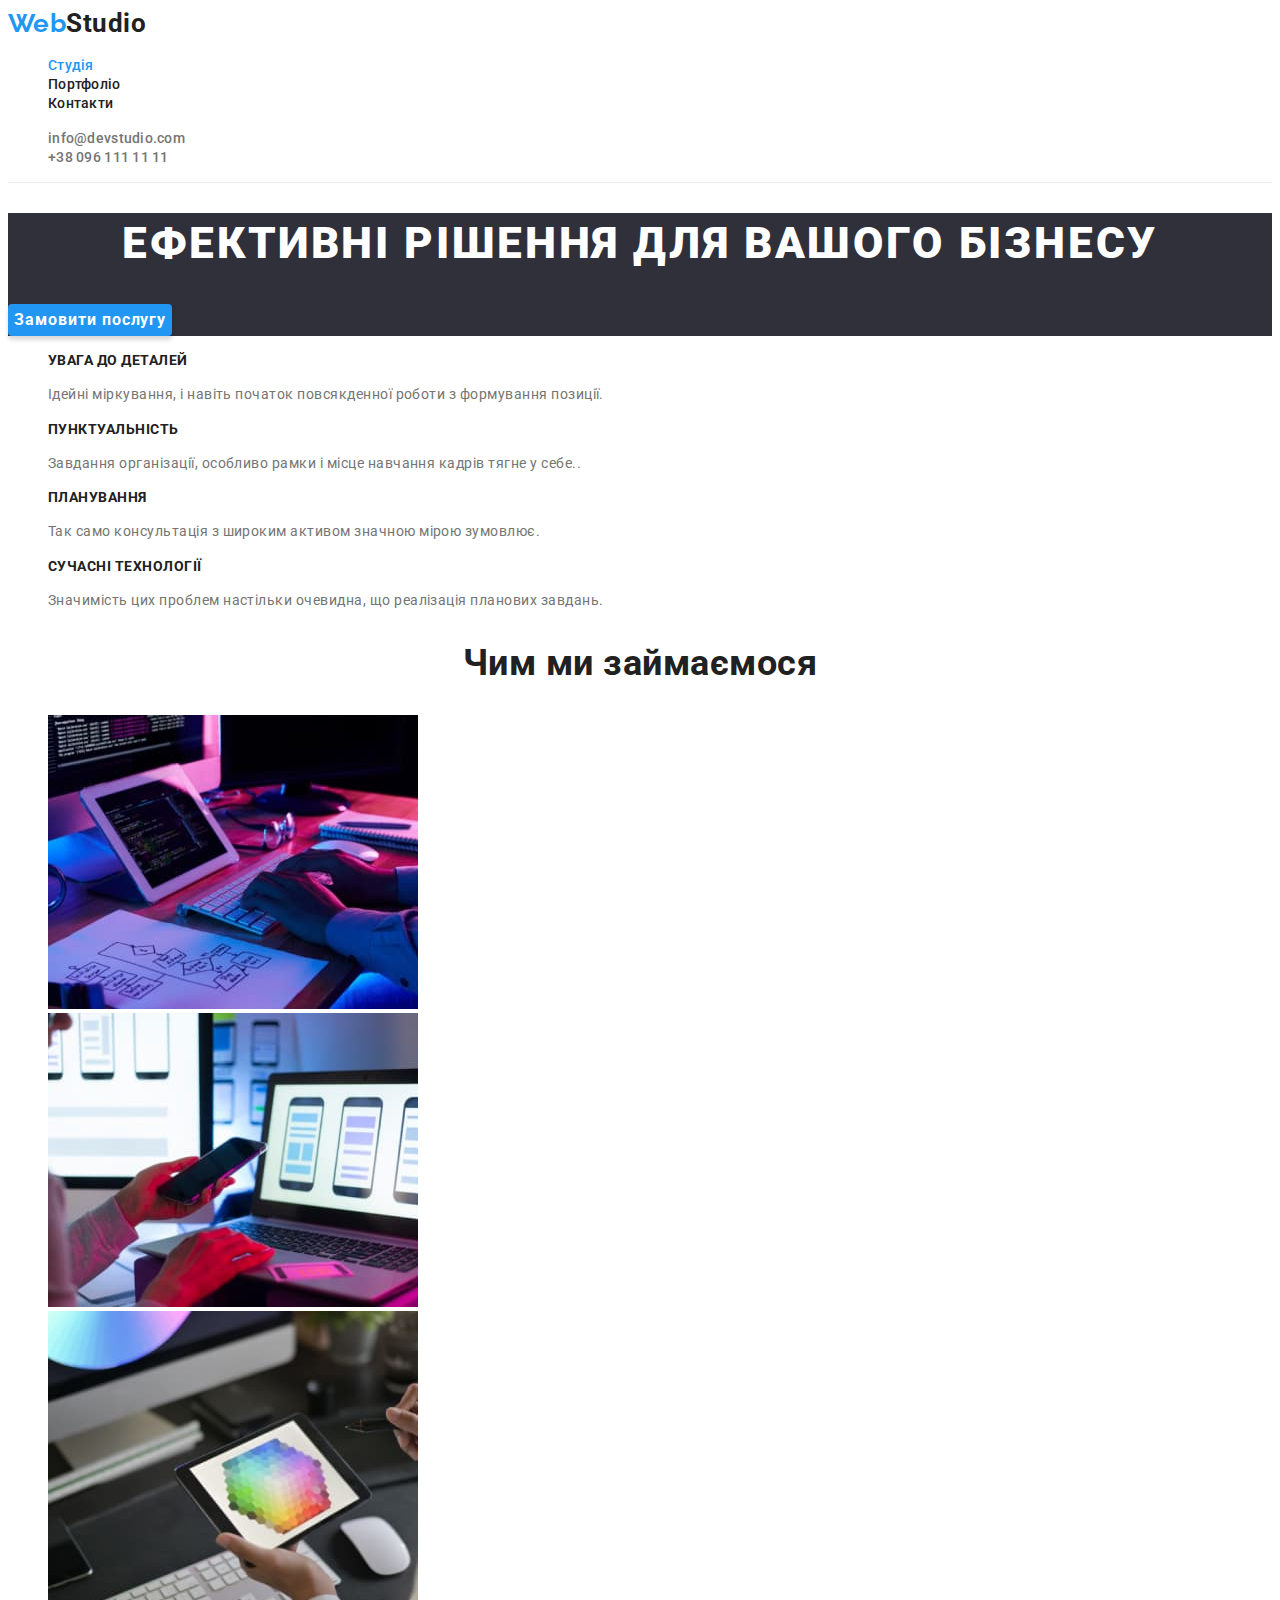
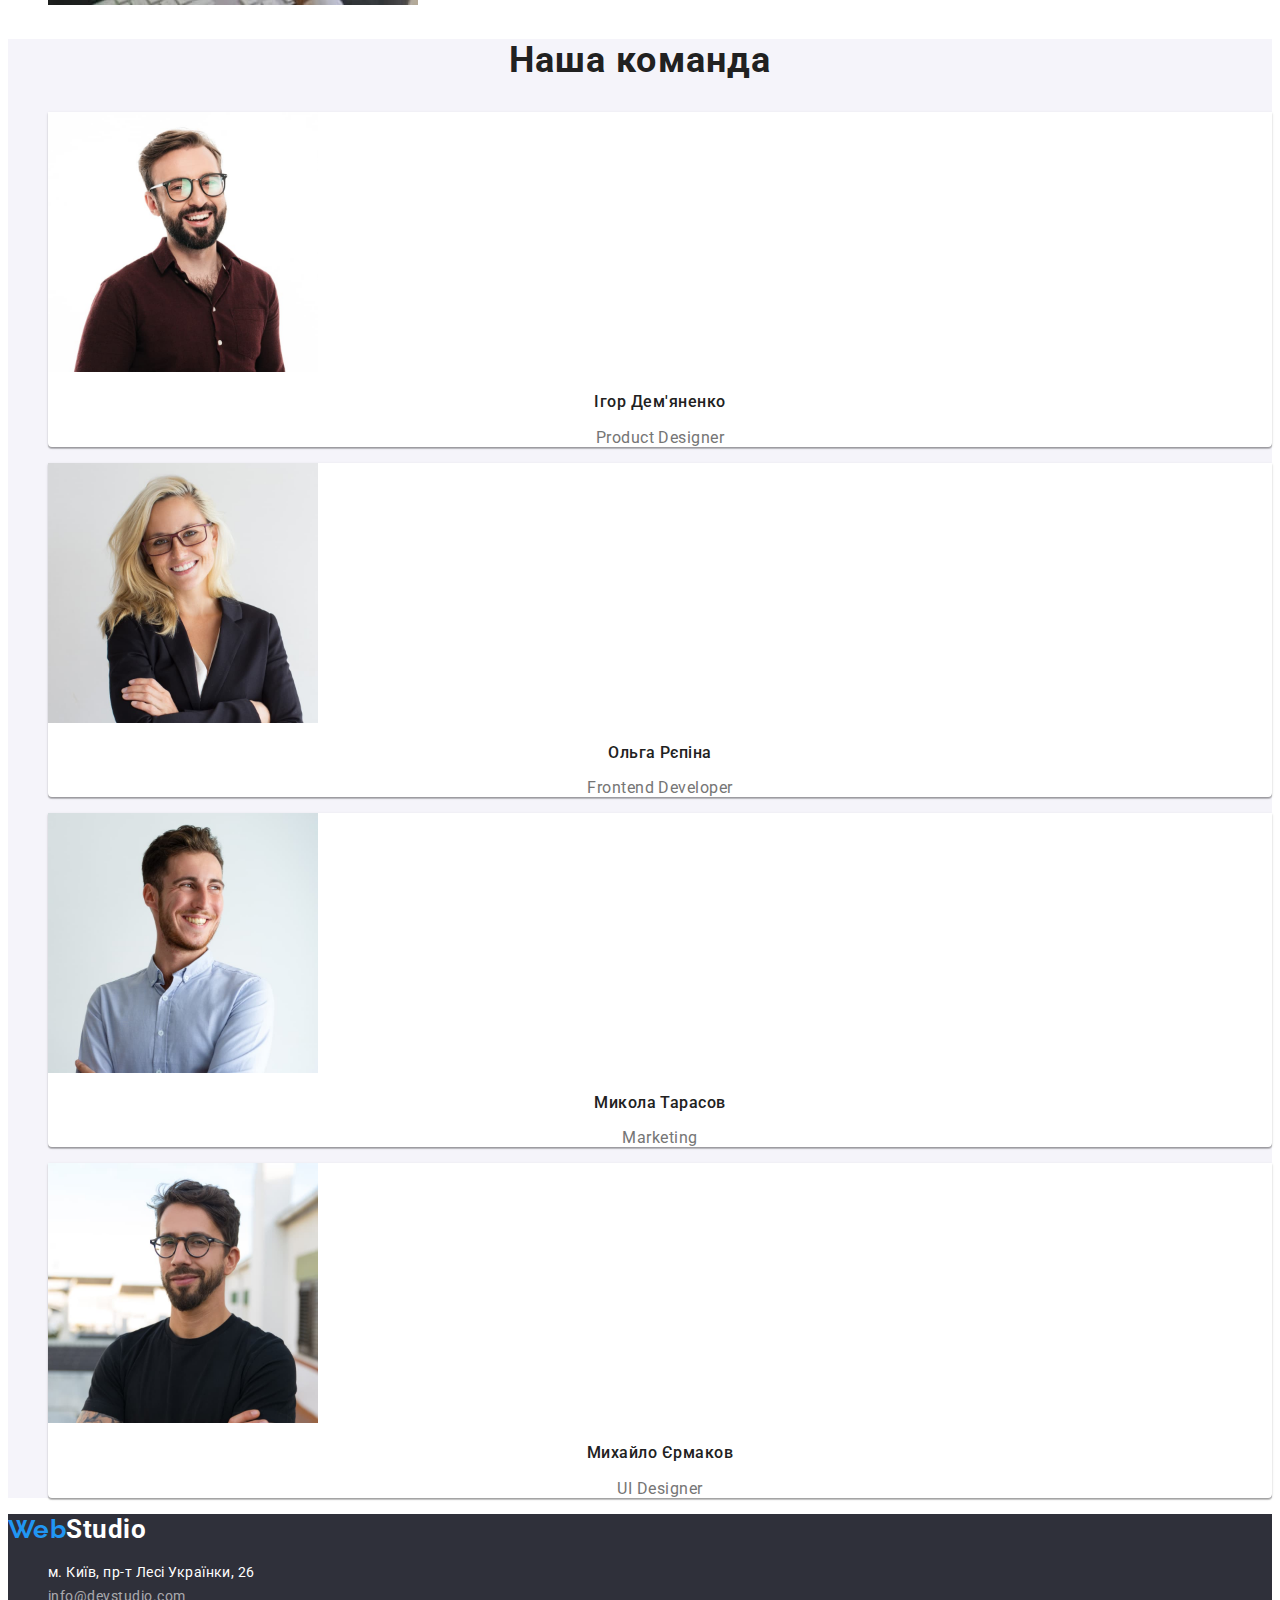
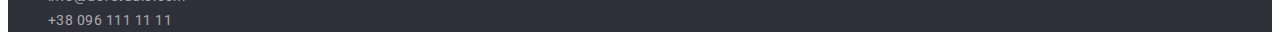
==== commit 01877a90: "deleted underilne" ====
--- a/index.html
+++ b/index.html
@@ -112,13 +112,13 @@
       </section>
     </main>
     <footer class="footer">
-      <a href="./index.html" class="footer-logo"><span class="footer-span">Web</span>Studio</a>
+      <a href="./index.html" class="footer-logo link"><span class="footer-span">Web</span>Studio</a>
       <address class="address">
         <ul class="list">
           <li class="footer-list-item">
             <a
               href="https://www.google.com/maps/place/%D0%B1%D1%83%D0%BB%D1%8C%D0%B2%D0%B0%D1%80+%D0%9B%D0%B5%D1%81%D1%96+%D0%A3%D0%BA%D1%80%D0%B0%D1%97%D0%BD%D0%BA%D0%B8,+26,+%D0%9A%D0%B8%D1%97%D0%B2,+%D0%A3%D0%BA%D1%80%D0%B0%D1%97%D0%BD%D0%B0,+02000/@50.4265807,30.5361971,17z/data=!3m1!4b1!4m5!3m4!1s0x40d4cf0e033ecbe9:0x57a4dffefec77da0!8m2!3d50.4265807!4d30.5383858"
-              class="footer-list-address f-nav"
+              class="footer-list-address f-nav link"
               target="_blank"
               rel="noopener noreferrer nofollow"
               >м. Київ, пр-т Лесі Українки, 26</a
@@ -126,10 +126,10 @@
           </li>
 
           <li class="footer-list-item">
-            <a href="mailto:info@devstudio.com" class="footer-list-link f-nav" lang="en">info@devstudio.com</a>
+            <a href="mailto:info@devstudio.com" class="footer-list-link f-nav link" lang="en">info@devstudio.com</a>
           </li>
           <li class="footer-list-item">
-            <a href="tel:+380961111111" class="footer-list-link f-nav">+38 096 111 11 11</a>
+            <a href="tel:+380961111111" class="footer-list-link f-nav link">+38 096 111 11 11</a>
           </li>
         </ul>
       </address>
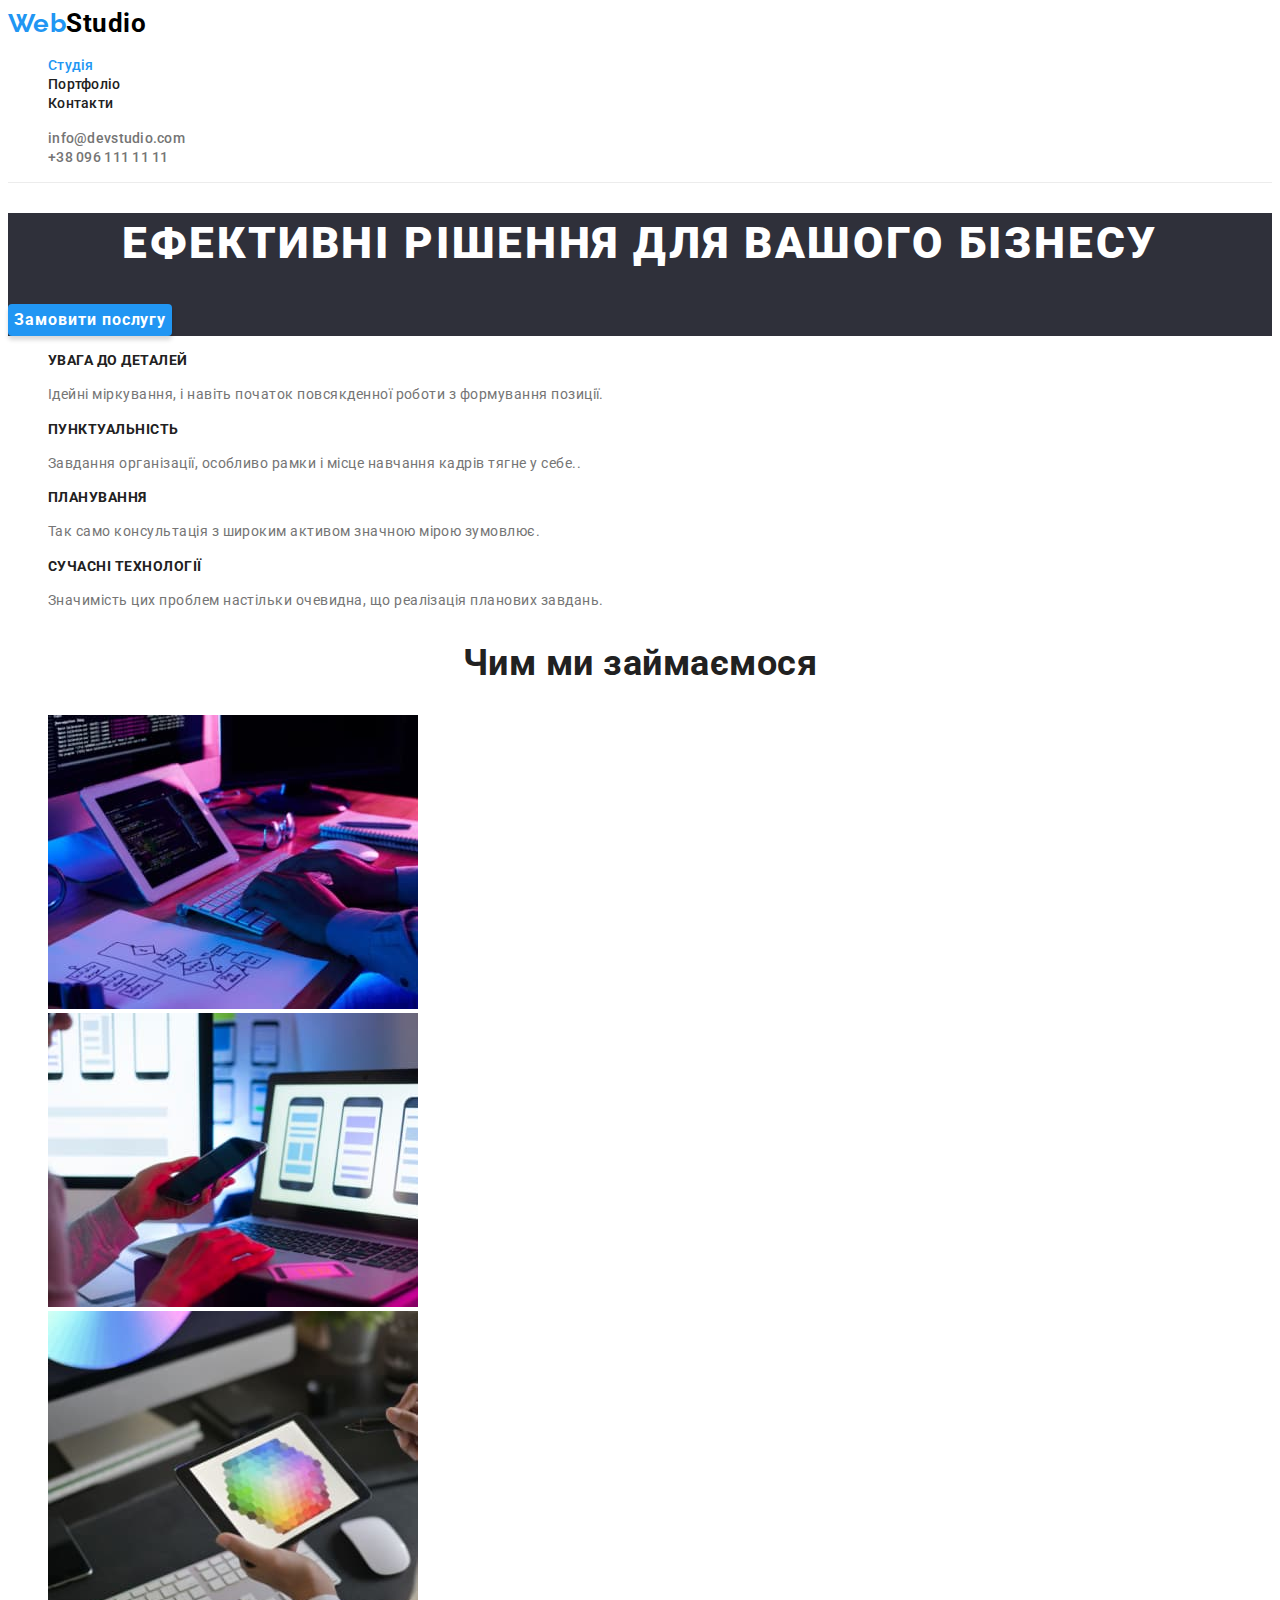
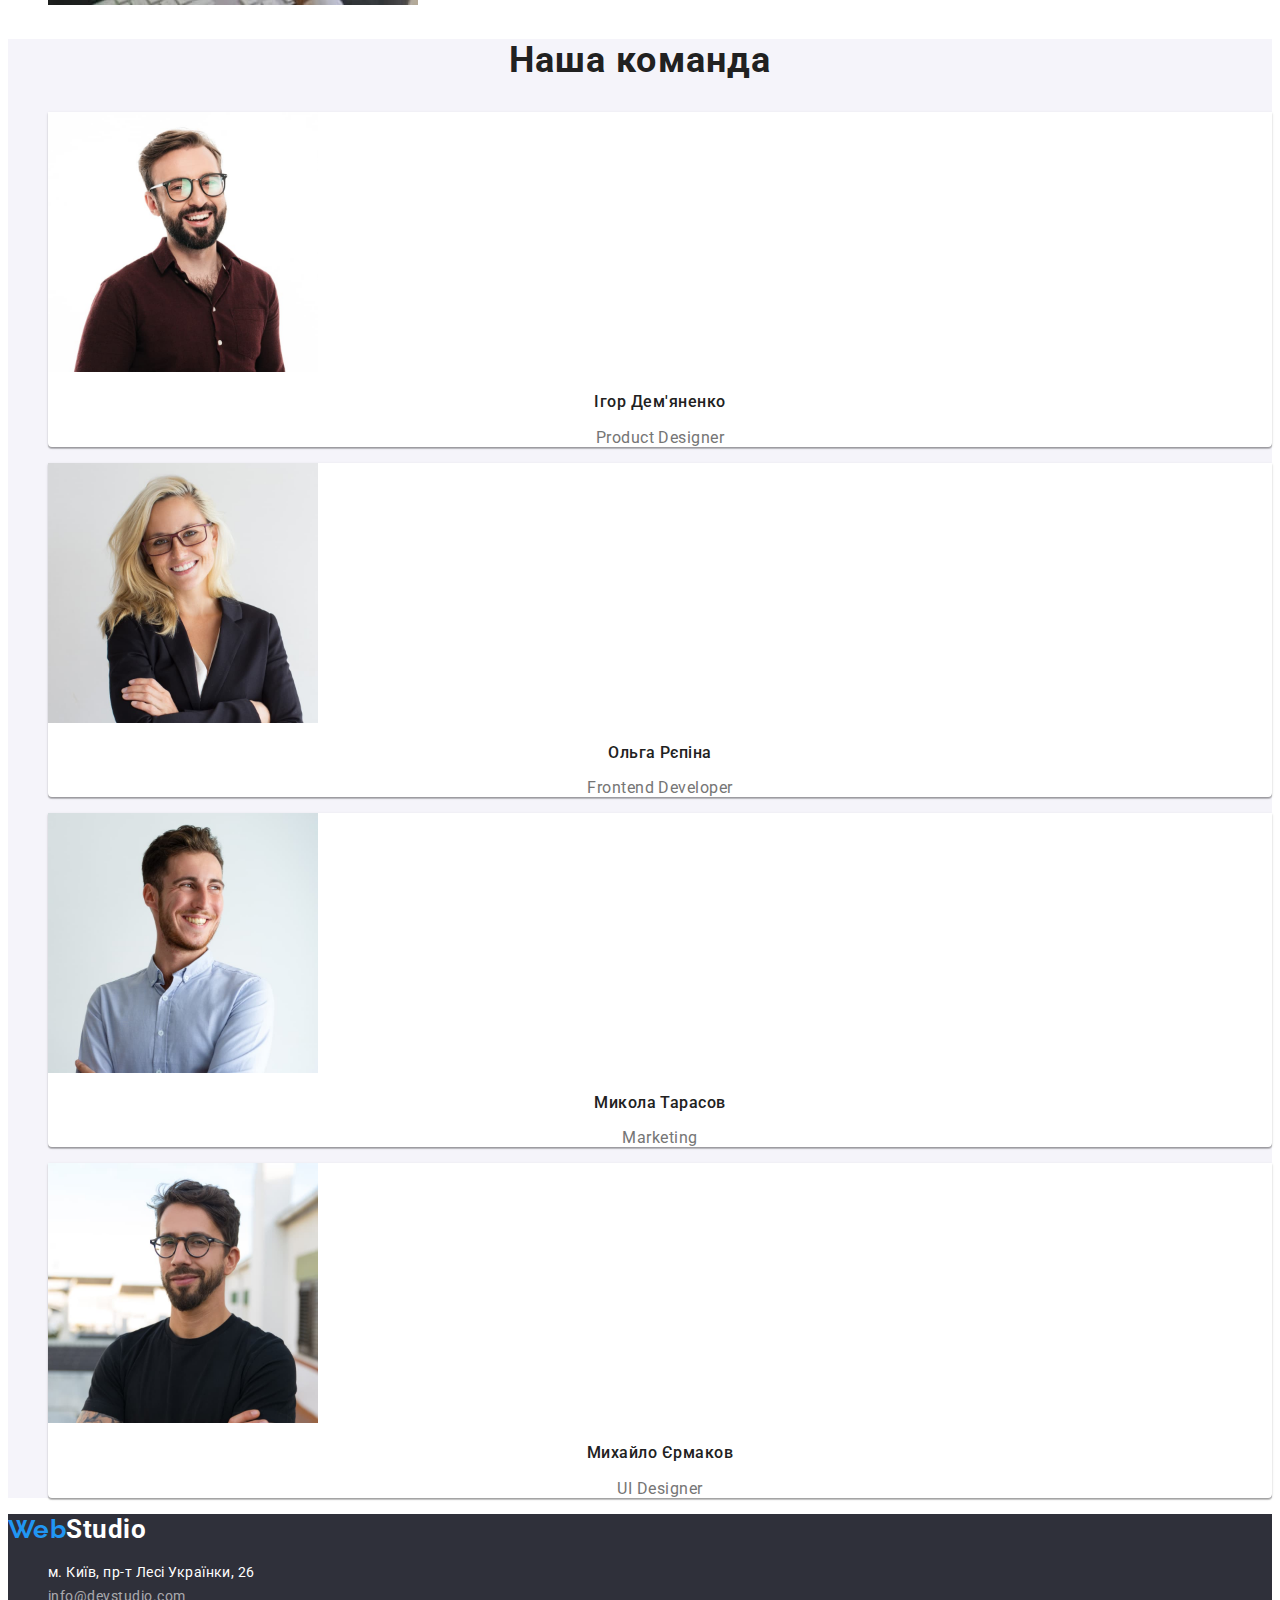
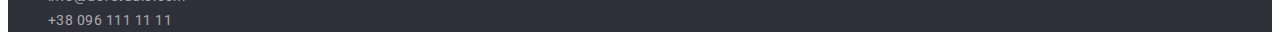
==== commit 66c9c23b: "added all styles to one file" ====
--- a/index.html
+++ b/index.html
@@ -20,7 +20,7 @@
     <link rel="stylesheet" href="./css/style.css" />
   </head>
   <body>
-    <header class="header">
+    <header class="header header-border">
       <nav>
         <a href="./index.html" class="nav-logo link"><span class="nav-span">Web</span>Studio</a>
         <ul class="list">
--- a/css/style.css
+++ b/css/style.css
@@ -4,6 +4,7 @@
   --main-light: #757575;
   --main-white: #ffffff;
   --main-hover: #2196f3;
+  --btn-light: #f5f4fa;
 
   --main-background-color: #e5e5e5;
   --card-border-color: #eeeeee;
@@ -23,7 +24,7 @@
   text-decoration: none;
 }
 /* header */
-.header {
+.header-border {
   border-bottom: 1px solid #ececec;
 }
 .nav-logo {
@@ -31,7 +32,7 @@
   font-size: 26px;
   line-height: 1.2;
 
-  color: var(--main-dark);
+  color: #000;
 }
 .nav-span {
   font-family: var(--secondary-font);
@@ -211,3 +212,68 @@
   font-style: normal;
   color: rgba(255, 255, 255, 0.6);
 }
+
+/* Portfolio */
+.cards {
+}
+.visually-hidden {
+  position: absolute;
+  white-space: nowrap;
+  width: 1px;
+  height: 1px;
+  overflow: hidden;
+  border: 0;
+  padding: 0;
+  clip: rect(0 0 0 0);
+  clip-path: inset(50%);
+  margin: -1px;
+}
+.btn-list-item {
+}
+.btn {
+  font-family: var(--main-font);
+  cursor: pointer;
+  font-weight: 500;
+  font-size: 16px;
+  line-height: 1.6;
+  letter-spacing: 0.03em;
+
+  background-color: #f5f4fa;
+  border-radius: 4px;
+  border: none;
+}
+.btn:hover,
+.btn:focus {
+  background-color: var(--main-hover);
+  color: var(--main-white);
+}
+.current-btn {
+  background-color: var(--main-hover);
+  color: var(--main-white);
+}
+.current-btn:hover,
+.current-btn:focus {
+  background-color: #188ce8;
+}
+/* cards */
+.list {
+}
+.cards-list-item {
+  background: #ffffff;
+  border: 1px solid #eeeeee;
+}
+.cards-list-header {
+  font-weight: 700;
+  font-size: 18px;
+  line-height: 2;
+
+  letter-spacing: 0.06em;
+}
+.cards-list-subtitle {
+  font-size: 16px;
+  line-height: 1.9;
+
+  letter-spacing: 0.03em;
+
+  color: #757575;
+}
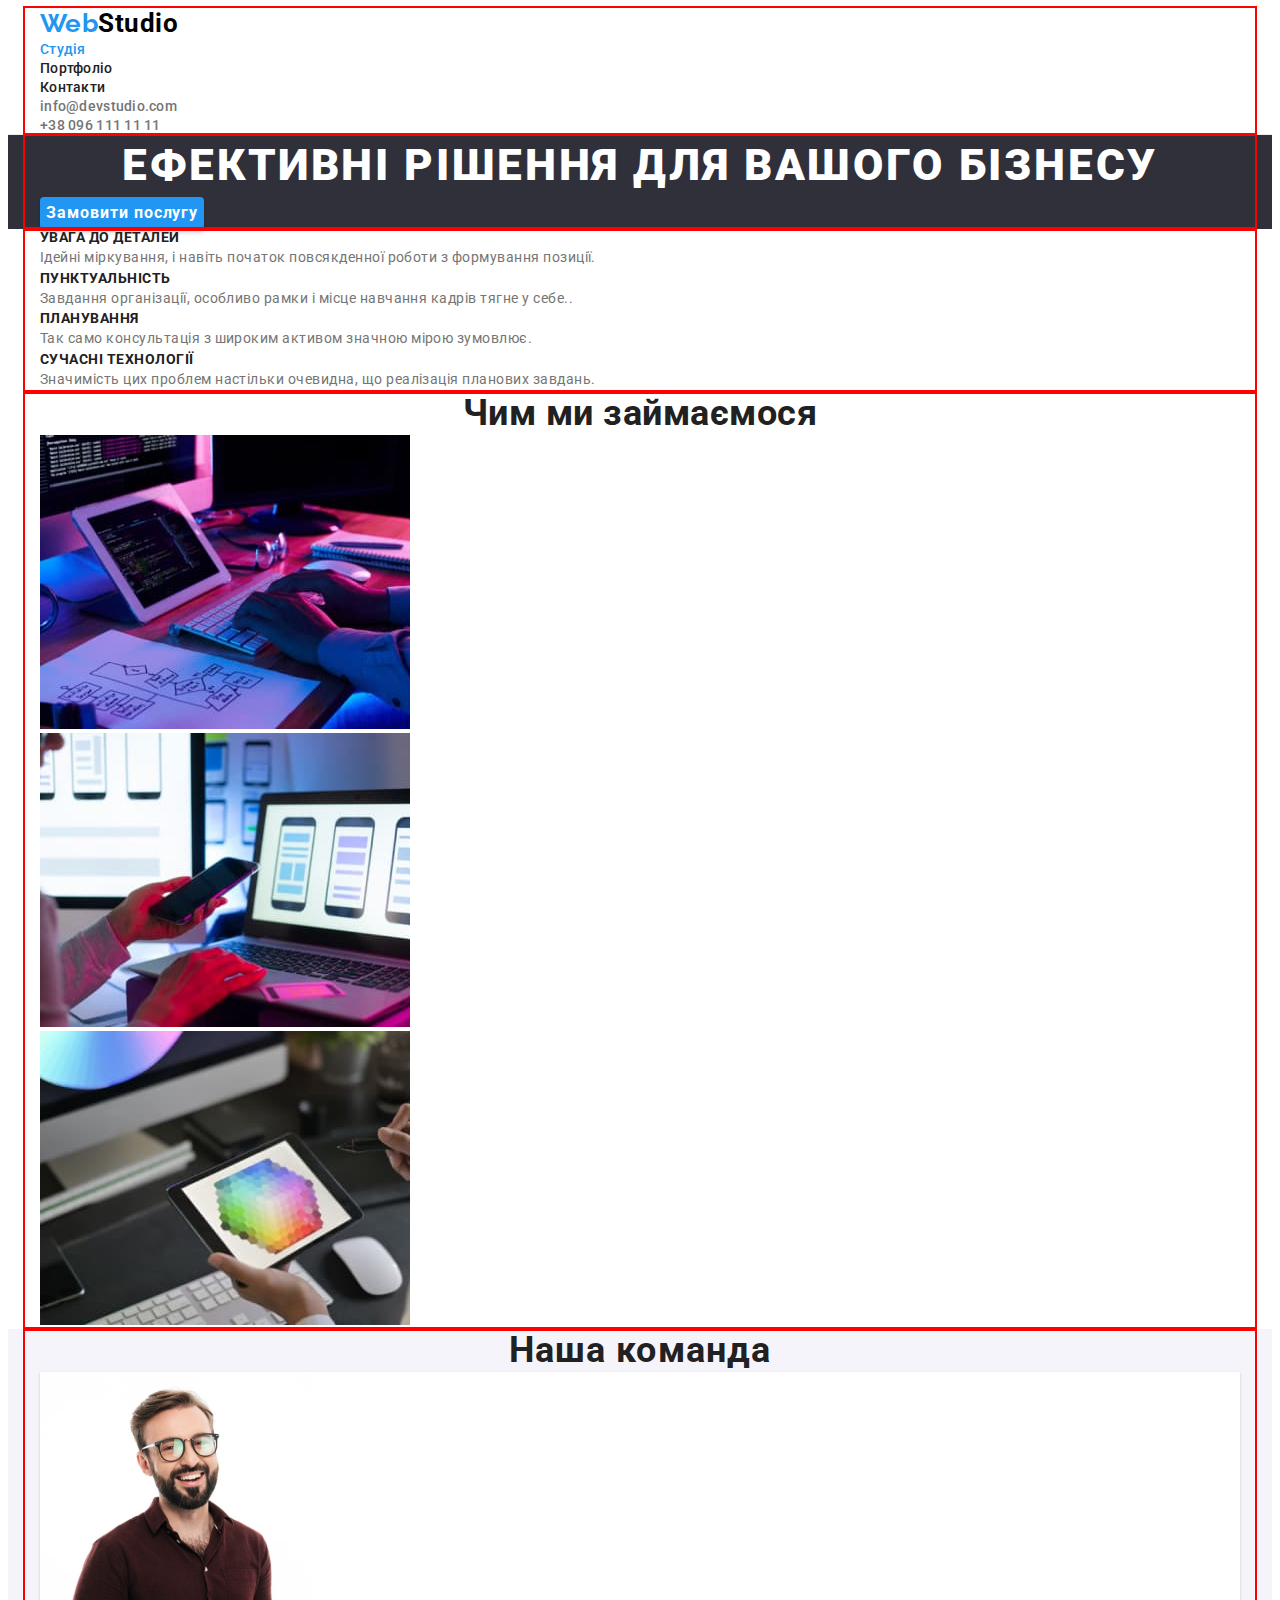
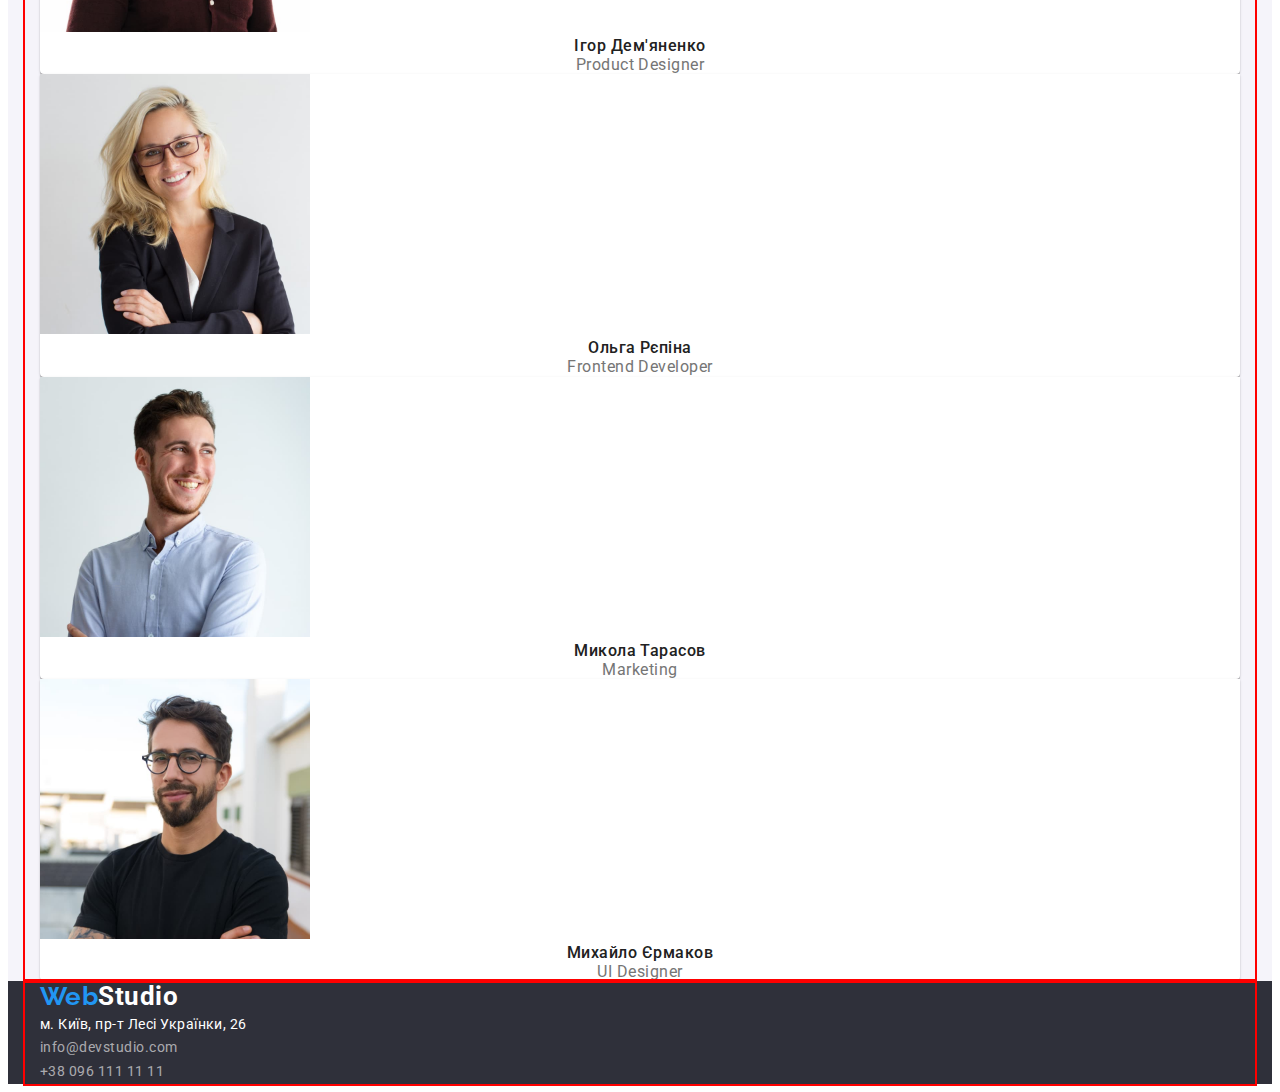
==== commit dd6eae3e: "contaier added" ====
--- a/index.html
+++ b/index.html
@@ -20,35 +20,40 @@
     <link rel="stylesheet" href="./css/style.css" />
   </head>
   <body>
-    <header class="header header-border">
-      <nav>
+    <header class="header header-container">
+      <div class="container">
+      <nav class="nav-container">
         <a href="./index.html" class="nav-logo link"><span class="nav-span">Web</span>Studio</a>
-        <ul class="list">
-          <li class="nav-list-item">
-            <a href="./index.html" class="nav-list-link nav active link">Студія</a>
+        <ul class="nav-list list">
+          <li class="nav-list__item">
+            <a href="./index.html" class="nav-list__link nav active link">Студія</a>
           </li>
-          <li class="nav-list-item">
-            <a href="./portfolio.html" class="nav-list-link nav link">Портфоліо</a>
+          <li class="nav-list__item">
+            <a href="./portfolio.html" class="nav-list__link nav link">Портфоліо</a>
           </li>
-          <li class="nav-list-item"><a href="#" class="nav-list-link nav link">Контакти</a></li>
+          <li class="nav-list__item"><a href="#" class="nav-list__link nav link">Контакти</a></li>
         </ul>
       </nav>
-      <ul class="list">
-        <li class="nav-list-item">
-          <a href="mailto:info@devstudio.com" class="mail nav link"> info@devstudio.com</a>
+      <ul class="contact-list list">
+        <li class="contact-list__item">
+          <a href="mailto:info@devstudio.com" class="contact-list__mail nav link"> info@devstudio.com</a>
         </li>
-        <li class="nav-list-item">
-          <a href="tel:+380961111111" class="tel nav link">+38 096 111 11 11</a>
+        <li class="nav-list__item">
+          <a href="tel:+380961111111" class="contact-list__tel nav link">+38 096 111 11 11</a>
         </li>
       </ul>
     </header>
+    
     <main>
-      <section class="solutions">
+      <section class="section solutions">
+        <div class="container">
         <h1 class="solutions-header">Ефективні рішення для вашого бізнесу</h1>
         <button type="button" class="solutions-button">Замовити послугу</button>
+        </div>
       </section>
 
       <section class="advantages">
+        <div class="container">
         <h2 class="visually-hidden">Наші переваги</h2>
         <ul class="list">
           <li class="advantages-list-item">
@@ -74,8 +79,11 @@
             </p>
           </li>
         </ul>
+        </div>
       </section>
+
       <section class="work">
+        <div class="container">
         <h2 class="work-header">Чим ми займаємося</h2>
         <ul class="list">
           <li class="work-list-item">
@@ -84,8 +92,11 @@
           <li class="work-list-item"><img src="./images/img2.jpg" alt="ноутбук" width="370" /></li>
           <li class="work-list-item"><img src="./images/img3.jpg" alt="планшет" width="370" /></li>
         </ul>
+        </div>
       </section>
+
       <section class="team">
+        <div class="container">
         <h2 class="team-header">Наша команда</h2>
         <ul class="list">
           <li class="team-list-item">
@@ -109,9 +120,12 @@
             <p class="team-list-subtitle">UI Designer</p>
           </li>
         </ul>
+        </div>
       </section>
+      
     </main>
     <footer class="footer">
+     <div class="container">
       <a href="./index.html" class="footer-logo link"><span class="footer-span">Web</span>Studio</a>
       <address class="address">
         <ul class="list">
@@ -133,6 +147,7 @@
           </li>
         </ul>
       </address>
+      </div>
     </footer>
   </body>
 </html>
--- a/css/style.css
+++ b/css/style.css
@@ -5,12 +5,23 @@
   --main-white: #ffffff;
   --main-hover: #2196f3;
   --btn-light: #f5f4fa;
+  --bg-sol: #2f303a;
 
   --main-background-color: #e5e5e5;
   --card-border-color: #eeeeee;
 
   --main-font: 'Roboto', sans-serif;
   --secondary-font: 'Raleway', sans-serif;
+}
+/* reset */
+h1,
+h2,
+h3,
+ul,
+li,
+p {
+  margin: 0;
+  padding: 0;
 }
 body {
   font-family: var(--main-font);
@@ -24,8 +35,19 @@
   text-decoration: none;
 }
 /* header */
-.header-border {
+.header-container {
   border-bottom: 1px solid #ececec;
+}
+.container {
+  width: 1200px;
+  padding-left: 15px;
+  padding-right: 15px;
+  margin-left: auto;
+  margin-right: auto;
+
+  outline: 2px solid red;
+}
+.nav-container {
 }
 .nav-logo {
   font-weight: 700;
@@ -45,15 +67,17 @@
   line-height: 1.2;
   letter-spacing: 0.02em;
 }
-.nav-list-item {
-}
-.nav-list-link {
+.nav-list {
+}
+.nav-list__item {
+}
+.nav-list__link {
   color: var(--main-dark);
 }
-.mail {
+.contact-list__mail {
   color: var(--main-light);
 }
-.tel {
+.contact-list__tel {
   color: var(--main-light);
 }
 .nav:focus,
@@ -64,7 +88,7 @@
 /* main */
 /* solutions */
 .solutions {
-  background-color: #2f303a;
+  background-color: var(--bg-sol);
 }
 .solutions-header {
   font-weight: 900;
